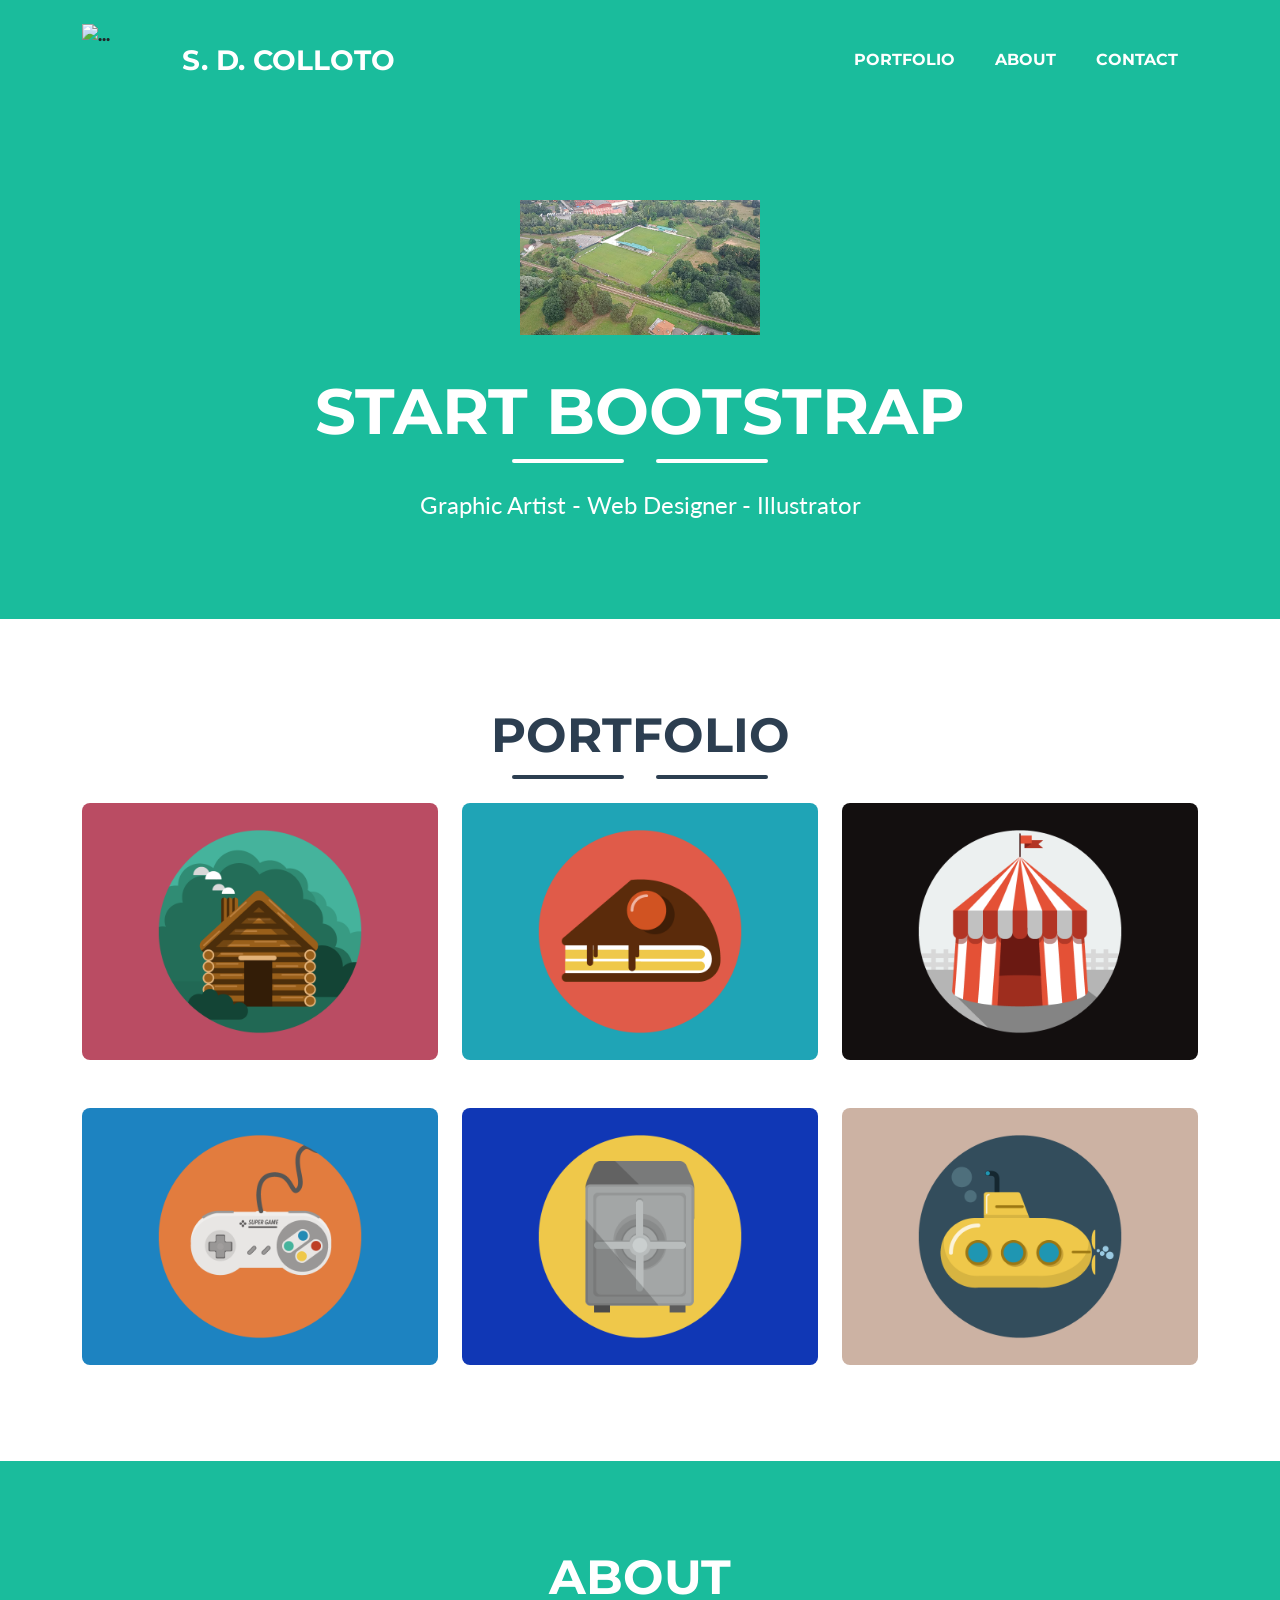
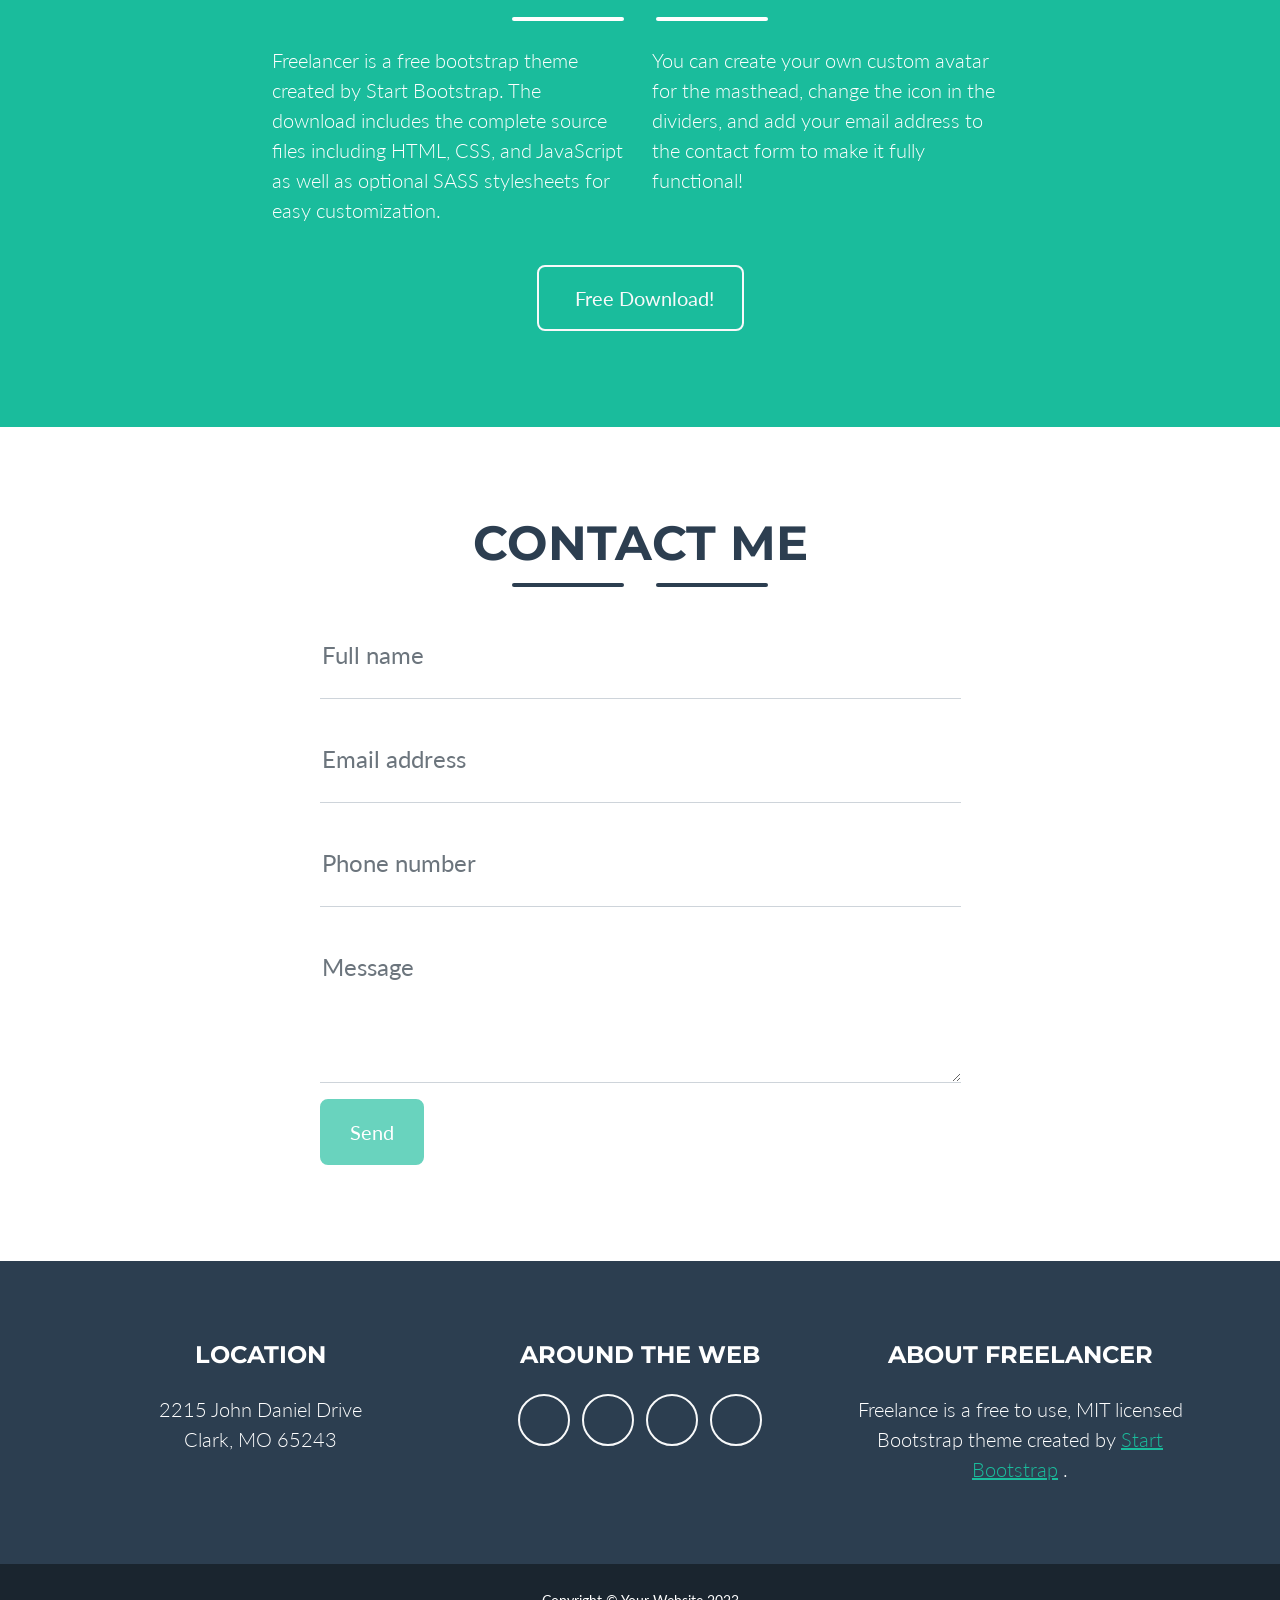
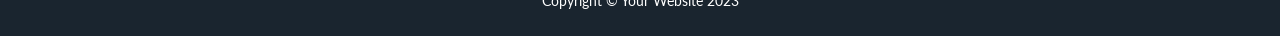
==== index.html @ 9fd17359 "Update index.html" ====
<!DOCTYPE html>
<html lang="en">
    <head>
        <meta charset="utf-8" />
        <meta name="viewport" content="width=device-width, initial-scale=1, shrink-to-fit=no" />
        <meta name="description" content="" />
        <meta name="author" content="" />
        <title>S. D. Colloto</title>
        <!-- Favicon-->
        <link rel="icon" type="image/x-icon" href="assets/favicon.ico" />
        <!-- Font Awesome icons (free version)-->
        <script src="https://use.fontawesome.com/releases/v6.3.0/js/all.js" crossorigin="anonymous"></script>
        <!-- Google fonts-->
        <link href="https://fonts.googleapis.com/css?family=Montserrat:400,700" rel="stylesheet" type="text/css" />
        <link href="https://fonts.googleapis.com/css?family=Lato:400,700,400italic,700italic" rel="stylesheet" type="text/css" />
        <!-- Core theme CSS (includes Bootstrap)-->
        <link href="css/styles.css" rel="stylesheet" />
    </head>
    <body id="page-top">
        <!-- Navigation-->
        <nav class="navbar navbar-expand-lg bg-green text-uppercase fixed-top" id="mainNav">
            <div class="container">        
                <img class="masthead-avatar mb-5" src="assets/img/Logo.jpg" alt="..." style="width:100px" />
                <a class="navbar-brand" href="#page-top">S. D. Colloto</a>
                <button class="navbar-toggler text-uppercase font-weight-bold bg-primary text-white rounded" type="button" data-bs-toggle="collapse" data-bs-target="#navbarResponsive" aria-controls="navbarResponsive" aria-expanded="false" aria-label="Toggle navigation">
                    Menu
                    <i class="fas fa-bars"></i>
                </button>
                <div class="collapse navbar-collapse" id="navbarResponsive">
                    <ul class="navbar-nav ms-auto">
                        <li class="nav-item mx-0 mx-lg-1"><a class="nav-link py-3 px-0 px-lg-3 rounded" href="#portfolio">Portfolio</a></li>
                        <li class="nav-item mx-0 mx-lg-1"><a class="nav-link py-3 px-0 px-lg-3 rounded" href="#about">About</a></li>
                        <li class="nav-item mx-0 mx-lg-1"><a class="nav-link py-3 px-0 px-lg-3 rounded" href="#contact">Contact</a></li>
                    </ul>
                </div>
            </div>
        </nav>
        <!-- Masthead-->
        <header class="masthead bg-primary text-white text-center">
            <div class="container d-flex align-items-center flex-column">
                <!-- Masthead Avatar Image-->
                <!--<img class="masthead-avatar mb-5" src="assets/img/avataaars.svg" alt="..." />-->
                 <img class="masthead-avatar mb-5" src="assets/img/InstalacionesAerea.jpg" alt="..." />
                <!-- Masthead Heading-->
                <h1 class="masthead-heading text-uppercase mb-0">Start Bootstrap</h1>
                <!-- Icon Divider-->
                <div class="divider-custom divider-light">
                    <div class="divider-custom-line"></div>
                    <div class="divider-custom-icon"><i class="fas fa-star"></i></div>
                    <div class="divider-custom-line"></div>
                </div>
                <!-- Masthead Subheading-->
                <p class="masthead-subheading font-weight-light mb-0">Graphic Artist - Web Designer - Illustrator</p>
            </div>
        </header>
        <!-- Portfolio Section-->
        <section class="page-section portfolio" id="portfolio">
            <div class="container">
                <!-- Portfolio Section Heading-->
                <h2 class="page-section-heading text-center text-uppercase text-secondary mb-0">Portfolio</h2>
                <!-- Icon Divider-->
                <div class="divider-custom">
                    <div class="divider-custom-line"></div>
                    <div class="divider-custom-icon"><i class="fas fa-star"></i></div>
                    <div class="divider-custom-line"></div>
                </div>
                <!-- Portfolio Grid Items-->
                <div class="row justify-content-center">
                    <!-- Portfolio Item 1-->
                    <div class="col-md-6 col-lg-4 mb-5">
                        <div class="portfolio-item mx-auto" data-bs-toggle="modal" data-bs-target="#portfolioModal1">
                            <div class="portfolio-item-caption d-flex align-items-center justify-content-center h-100 w-100">
                                <div class="portfolio-item-caption-content text-center text-white"><i class="fas fa-plus fa-3x"></i></div>
                            </div>
                            <img class="img-fluid" src="assets/img/portfolio/cabin.png" alt="..." />
                        </div>
                    </div>
                    <!-- Portfolio Item 2-->
                    <div class="col-md-6 col-lg-4 mb-5">
                        <div class="portfolio-item mx-auto" data-bs-toggle="modal" data-bs-target="#portfolioModal2">
                            <div class="portfolio-item-caption d-flex align-items-center justify-content-center h-100 w-100">
                                <div class="portfolio-item-caption-content text-center text-white"><i class="fas fa-plus fa-3x"></i></div>
                            </div>
                            <img class="img-fluid" src="assets/img/portfolio/cake.png" alt="..." />
                        </div>
                    </div>
                    <!-- Portfolio Item 3-->
                    <div class="col-md-6 col-lg-4 mb-5">
                        <div class="portfolio-item mx-auto" data-bs-toggle="modal" data-bs-target="#portfolioModal3">
                            <div class="portfolio-item-caption d-flex align-items-center justify-content-center h-100 w-100">
                                <div class="portfolio-item-caption-content text-center text-white"><i class="fas fa-plus fa-3x"></i></div>
                            </div>
                            <img class="img-fluid" src="assets/img/portfolio/circus.png" alt="..." />
                        </div>
                    </div>
                    <!-- Portfolio Item 4-->
                    <div class="col-md-6 col-lg-4 mb-5 mb-lg-0">
                        <div class="portfolio-item mx-auto" data-bs-toggle="modal" data-bs-target="#portfolioModal4">
                            <div class="portfolio-item-caption d-flex align-items-center justify-content-center h-100 w-100">
                                <div class="portfolio-item-caption-content text-center text-white"><i class="fas fa-plus fa-3x"></i></div>
                            </div>
                            <img class="img-fluid" src="assets/img/portfolio/game.png" alt="..." />
                        </div>
                    </div>
                    <!-- Portfolio Item 5-->
                    <div class="col-md-6 col-lg-4 mb-5 mb-md-0">
                        <div class="portfolio-item mx-auto" data-bs-toggle="modal" data-bs-target="#portfolioModal5">
                            <div class="portfolio-item-caption d-flex align-items-center justify-content-center h-100 w-100">
                                <div class="portfolio-item-caption-content text-center text-white"><i class="fas fa-plus fa-3x"></i></div>
                            </div>
                            <img class="img-fluid" src="assets/img/portfolio/safe.png" alt="..." />
                        </div>
                    </div>
                    <!-- Portfolio Item 6-->
                    <div class="col-md-6 col-lg-4">
                        <div class="portfolio-item mx-auto" data-bs-toggle="modal" data-bs-target="#portfolioModal6">
                            <div class="portfolio-item-caption d-flex align-items-center justify-content-center h-100 w-100">
                                <div class="portfolio-item-caption-content text-center text-white"><i class="fas fa-plus fa-3x"></i></div>
                            </div>
                            <img class="img-fluid" src="assets/img/portfolio/submarine.png" alt="..." />
                        </div>
                    </div>
                </div>
            </div>
        </section>
        <!-- About Section-->
        <section class="page-section bg-primary text-white mb-0" id="about">
            <div class="container">
                <!-- About Section Heading-->
                <h2 class="page-section-heading text-center text-uppercase text-white">About</h2>
                <!-- Icon Divider-->
                <div class="divider-custom divider-light">
                    <div class="divider-custom-line"></div>
                    <div class="divider-custom-icon"><i class="fas fa-star"></i></div>
                    <div class="divider-custom-line"></div>
                </div>
                <!-- About Section Content-->
                <div class="row">
                    <div class="col-lg-4 ms-auto"><p class="lead">Freelancer is a free bootstrap theme created by Start Bootstrap. The download includes the complete source files including HTML, CSS, and JavaScript as well as optional SASS stylesheets for easy customization.</p></div>
                    <div class="col-lg-4 me-auto"><p class="lead">You can create your own custom avatar for the masthead, change the icon in the dividers, and add your email address to the contact form to make it fully functional!</p></div>
                </div>
                <!-- About Section Button-->
                <div class="text-center mt-4">
                    <a class="btn btn-xl btn-outline-light" href="https://startbootstrap.com/theme/freelancer/">
                        <i class="fas fa-download me-2"></i>
                        Free Download!
                    </a>
                </div>
            </div>
        </section>
        <!-- Contact Section-->
        <section class="page-section" id="contact">
            <div class="container">
                <!-- Contact Section Heading-->
                <h2 class="page-section-heading text-center text-uppercase text-secondary mb-0">Contact Me</h2>
                <!-- Icon Divider-->
                <div class="divider-custom">
                    <div class="divider-custom-line"></div>
                    <div class="divider-custom-icon"><i class="fas fa-star"></i></div>
                    <div class="divider-custom-line"></div>
                </div>
                <!-- Contact Section Form-->
                <div class="row justify-content-center">
                    <div class="col-lg-8 col-xl-7">
                        <!-- * * * * * * * * * * * * * * *-->
                        <!-- * * SB Forms Contact Form * *-->
                        <!-- * * * * * * * * * * * * * * *-->
                        <!-- This form is pre-integrated with SB Forms.-->
                        <!-- To make this form functional, sign up at-->
                        <!-- https://startbootstrap.com/solution/contact-forms-->
                        <!-- to get an API token!-->
                        <form id="contactForm" data-sb-form-api-token="API_TOKEN">
                            <!-- Name input-->
                            <div class="form-floating mb-3">
                                <input class="form-control" id="name" type="text" placeholder="Enter your name..." data-sb-validations="required" />
                                <label for="name">Full name</label>
                                <div class="invalid-feedback" data-sb-feedback="name:required">A name is required.</div>
                            </div>
                            <!-- Email address input-->
                            <div class="form-floating mb-3">
                                <input class="form-control" id="email" type="email" placeholder="name@example.com" data-sb-validations="required,email" />
                                <label for="email">Email address</label>
                                <div class="invalid-feedback" data-sb-feedback="email:required">An email is required.</div>
                                <div class="invalid-feedback" data-sb-feedback="email:email">Email is not valid.</div>
                            </div>
                            <!-- Phone number input-->
                            <div class="form-floating mb-3">
                                <input class="form-control" id="phone" type="tel" placeholder="(123) 456-7890" data-sb-validations="required" />
                                <label for="phone">Phone number</label>
                                <div class="invalid-feedback" data-sb-feedback="phone:required">A phone number is required.</div>
                            </div>
                            <!-- Message input-->
                            <div class="form-floating mb-3">
                                <textarea class="form-control" id="message" type="text" placeholder="Enter your message here..." style="height: 10rem" data-sb-validations="required"></textarea>
                                <label for="message">Message</label>
                                <div class="invalid-feedback" data-sb-feedback="message:required">A message is required.</div>
                            </div>
                            <!-- Submit success message-->
                            <!---->
                            <!-- This is what your users will see when the form-->
                            <!-- has successfully submitted-->
                            <div class="d-none" id="submitSuccessMessage">
                                <div class="text-center mb-3">
                                    <div class="fw-bolder">Form submission successful!</div>
                                    To activate this form, sign up at
                                    <br />
                                    <a href="https://startbootstrap.com/solution/contact-forms">https://startbootstrap.com/solution/contact-forms</a>
                                </div>
                            </div>
                            <!-- Submit error message-->
                            <!---->
                            <!-- This is what your users will see when there is-->
                            <!-- an error submitting the form-->
                            <div class="d-none" id="submitErrorMessage"><div class="text-center text-danger mb-3">Error sending message!</div></div>
                            <!-- Submit Button-->
                            <button class="btn btn-primary btn-xl disabled" id="submitButton" type="submit">Send</button>
                        </form>
                    </div>
                </div>
            </div>
        </section>
        <!-- Footer-->
        <footer class="footer text-center">
            <div class="container">
                <div class="row">
                    <!-- Footer Location-->
                    <div class="col-lg-4 mb-5 mb-lg-0">
                        <h4 class="text-uppercase mb-4">Location</h4>
                        <p class="lead mb-0">
                            2215 John Daniel Drive
                            <br />
                            Clark, MO 65243
                        </p>
                    </div>
                    <!-- Footer Social Icons-->
                    <div class="col-lg-4 mb-5 mb-lg-0">
                        <h4 class="text-uppercase mb-4">Around the Web</h4>
                        <a class="btn btn-outline-light btn-social mx-1" href="#!"><i class="fab fa-fw fa-facebook-f"></i></a>
                        <a class="btn btn-outline-light btn-social mx-1" href="#!"><i class="fab fa-fw fa-twitter"></i></a>
                        <a class="btn btn-outline-light btn-social mx-1" href="#!"><i class="fab fa-fw fa-linkedin-in"></i></a>
                        <a class="btn btn-outline-light btn-social mx-1" href="#!"><i class="fab fa-fw fa-dribbble"></i></a>
                    </div>
                    <!-- Footer About Text-->
                    <div class="col-lg-4">
                        <h4 class="text-uppercase mb-4">About Freelancer</h4>
                        <p class="lead mb-0">
                            Freelance is a free to use, MIT licensed Bootstrap theme created by
                            <a href="http://startbootstrap.com">Start Bootstrap</a>
                            .
                        </p>
                    </div>
                </div>
            </div>
        </footer>
        <!-- Copyright Section-->
        <div class="copyright py-4 text-center text-white">
            <div class="container"><small>Copyright &copy; Your Website 2023</small></div>
        </div>
        <!-- Portfolio Modals-->
        <!-- Portfolio Modal 1-->
        <div class="portfolio-modal modal fade" id="portfolioModal1" tabindex="-1" aria-labelledby="portfolioModal1" aria-hidden="true">
            <div class="modal-dialog modal-xl">
                <div class="modal-content">
                    <div class="modal-header border-0"><button class="btn-close" type="button" data-bs-dismiss="modal" aria-label="Close"></button></div>
                    <div class="modal-body text-center pb-5">
                        <div class="container">
                            <div class="row justify-content-center">
                                <div class="col-lg-8">
                                    <!-- Portfolio Modal - Title-->
                                    <h2 class="portfolio-modal-title text-secondary text-uppercase mb-0">Log Cabin</h2>
                                    <!-- Icon Divider-->
                                    <div class="divider-custom">
                                        <div class="divider-custom-line"></div>
                                        <div class="divider-custom-icon"><i class="fas fa-star"></i></div>
                                        <div class="divider-custom-line"></div>
                                    </div>
                                    <!-- Portfolio Modal - Image-->
                                    <img class="img-fluid rounded mb-5" src="assets/img/portfolio/cabin.png" alt="..." />
                                    <!-- Portfolio Modal - Text-->
                                    <p class="mb-4">Lorem ipsum dolor sit amet, consectetur adipisicing elit. Mollitia neque assumenda ipsam nihil, molestias magnam, recusandae quos quis inventore quisquam velit asperiores, vitae? Reprehenderit soluta, eos quod consequuntur itaque. Nam.</p>
                                    <button class="btn btn-primary" data-bs-dismiss="modal">
                                        <i class="fas fa-xmark fa-fw"></i>
                                        Close Window
                                    </button>
                                </div>
                            </div>
                        </div>
                    </div>
                </div>
            </div>
        </div>
        <!-- Portfolio Modal 2-->
        <div class="portfolio-modal modal fade" id="portfolioModal2" tabindex="-1" aria-labelledby="portfolioModal2" aria-hidden="true">
            <div class="modal-dialog modal-xl">
                <div class="modal-content">
                    <div class="modal-header border-0"><button class="btn-close" type="button" data-bs-dismiss="modal" aria-label="Close"></button></div>
                    <div class="modal-body text-center pb-5">
                        <div class="container">
                            <div class="row justify-content-center">
                                <div class="col-lg-8">
                                    <!-- Portfolio Modal - Title-->
                                    <h2 class="portfolio-modal-title text-secondary text-uppercase mb-0">Tasty Cake</h2>
                                    <!-- Icon Divider-->
                                    <div class="divider-custom">
                                        <div class="divider-custom-line"></div>
                                        <div class="divider-custom-icon"><i class="fas fa-star"></i></div>
                                        <div class="divider-custom-line"></div>
                                    </div>
                                    <!-- Portfolio Modal - Image-->
                                    <img class="img-fluid rounded mb-5" src="assets/img/portfolio/cake.png" alt="..." />
                                    <!-- Portfolio Modal - Text-->
                                    <p class="mb-4">Lorem ipsum dolor sit amet, consectetur adipisicing elit. Mollitia neque assumenda ipsam nihil, molestias magnam, recusandae quos quis inventore quisquam velit asperiores, vitae? Reprehenderit soluta, eos quod consequuntur itaque. Nam.</p>
                                    <button class="btn btn-primary" data-bs-dismiss="modal">
                                        <i class="fas fa-xmark fa-fw"></i>
                                        Close Window
                                    </button>
                                </div>
                            </div>
                        </div>
                    </div>
                </div>
            </div>
        </div>
        <!-- Portfolio Modal 3-->
        <div class="portfolio-modal modal fade" id="portfolioModal3" tabindex="-1" aria-labelledby="portfolioModal3" aria-hidden="true">
            <div class="modal-dialog modal-xl">
                <div class="modal-content">
                    <div class="modal-header border-0"><button class="btn-close" type="button" data-bs-dismiss="modal" aria-label="Close"></button></div>
                    <div class="modal-body text-center pb-5">
                        <div class="container">
                            <div class="row justify-content-center">
                                <div class="col-lg-8">
                                    <!-- Portfolio Modal - Title-->
                                    <h2 class="portfolio-modal-title text-secondary text-uppercase mb-0">Circus Tent</h2>
                                    <!-- Icon Divider-->
                                    <div class="divider-custom">
                                        <div class="divider-custom-line"></div>
                                        <div class="divider-custom-icon"><i class="fas fa-star"></i></div>
                                        <div class="divider-custom-line"></div>
                                    </div>
                                    <!-- Portfolio Modal - Image-->
                                    <img class="img-fluid rounded mb-5" src="assets/img/portfolio/circus.png" alt="..." />
                                    <!-- Portfolio Modal - Text-->
                                    <p class="mb-4">Lorem ipsum dolor sit amet, consectetur adipisicing elit. Mollitia neque assumenda ipsam nihil, molestias magnam, recusandae quos quis inventore quisquam velit asperiores, vitae? Reprehenderit soluta, eos quod consequuntur itaque. Nam.</p>
                                    <button class="btn btn-primary" data-bs-dismiss="modal">
                                        <i class="fas fa-xmark fa-fw"></i>
                                        Close Window
                                    </button>
                                </div>
                            </div>
                        </div>
                    </div>
                </div>
            </div>
        </div>
        <!-- Portfolio Modal 4-->
        <div class="portfolio-modal modal fade" id="portfolioModal4" tabindex="-1" aria-labelledby="portfolioModal4" aria-hidden="true">
            <div class="modal-dialog modal-xl">
                <div class="modal-content">
                    <div class="modal-header border-0"><button class="btn-close" type="button" data-bs-dismiss="modal" aria-label="Close"></button></div>
                    <div class="modal-body text-center pb-5">
                        <div class="container">
                            <div class="row justify-content-center">
                                <div class="col-lg-8">
                                    <!-- Portfolio Modal - Title-->
                                    <h2 class="portfolio-modal-title text-secondary text-uppercase mb-0">Controller</h2>
                                    <!-- Icon Divider-->
                                    <div class="divider-custom">
                                        <div class="divider-custom-line"></div>
                                        <div class="divider-custom-icon"><i class="fas fa-star"></i></div>
                                        <div class="divider-custom-line"></div>
                                    </div>
                                    <!-- Portfolio Modal - Image-->
                                    <img class="img-fluid rounded mb-5" src="assets/img/portfolio/game.png" alt="..." />
                                    <!-- Portfolio Modal - Text-->
                                    <p class="mb-4">Lorem ipsum dolor sit amet, consectetur adipisicing elit. Mollitia neque assumenda ipsam nihil, molestias magnam, recusandae quos quis inventore quisquam velit asperiores, vitae? Reprehenderit soluta, eos quod consequuntur itaque. Nam.</p>
                                    <button class="btn btn-primary" data-bs-dismiss="modal">
                                        <i class="fas fa-xmark fa-fw"></i>
                                        Close Window
                                    </button>
                                </div>
                            </div>
                        </div>
                    </div>
                </div>
            </div>
        </div>
        <!-- Portfolio Modal 5-->
        <div class="portfolio-modal modal fade" id="portfolioModal5" tabindex="-1" aria-labelledby="portfolioModal5" aria-hidden="true">
            <div class="modal-dialog modal-xl">
                <div class="modal-content">
                    <div class="modal-header border-0"><button class="btn-close" type="button" data-bs-dismiss="modal" aria-label="Close"></button></div>
                    <div class="modal-body text-center pb-5">
                        <div class="container">
                            <div class="row justify-content-center">
                                <div class="col-lg-8">
                                    <!-- Portfolio Modal - Title-->
                                    <h2 class="portfolio-modal-title text-secondary text-uppercase mb-0">Locked Safe</h2>
                                    <!-- Icon Divider-->
                                    <div class="divider-custom">
                                        <div class="divider-custom-line"></div>
                                        <div class="divider-custom-icon"><i class="fas fa-star"></i></div>
                                        <div class="divider-custom-line"></div>
                                    </div>
                                    <!-- Portfolio Modal - Image-->
                                    <img class="img-fluid rounded mb-5" src="assets/img/portfolio/safe.png" alt="..." />
                                    <!-- Portfolio Modal - Text-->
                                    <p class="mb-4">Lorem ipsum dolor sit amet, consectetur adipisicing elit. Mollitia neque assumenda ipsam nihil, molestias magnam, recusandae quos quis inventore quisquam velit asperiores, vitae? Reprehenderit soluta, eos quod consequuntur itaque. Nam.</p>
                                    <button class="btn btn-primary" data-bs-dismiss="modal">
                                        <i class="fas fa-xmark fa-fw"></i>
                                        Close Window
                                    </button>
                                </div>
                            </div>
                        </div>
                    </div>
                </div>
            </div>
        </div>
        <!-- Portfolio Modal 6-->
        <div class="portfolio-modal modal fade" id="portfolioModal6" tabindex="-1" aria-labelledby="portfolioModal6" aria-hidden="true">
            <div class="modal-dialog modal-xl">
                <div class="modal-content">
                    <div class="modal-header border-0"><button class="btn-close" type="button" data-bs-dismiss="modal" aria-label="Close"></button></div>
                    <div class="modal-body text-center pb-5">
                        <div class="container">
                            <div class="row justify-content-center">
                                <div class="col-lg-8">
                                    <!-- Portfolio Modal - Title-->
                                    <h2 class="portfolio-modal-title text-secondary text-uppercase mb-0">Submarine</h2>
                                    <!-- Icon Divider-->
                                    <div class="divider-custom">
                                        <div class="divider-custom-line"></div>
                                        <div class="divider-custom-icon"><i class="fas fa-star"></i></div>
                                        <div class="divider-custom-line"></div>
                                    </div>
                                    <!-- Portfolio Modal - Image-->
                                    <img class="img-fluid rounded mb-5" src="assets/img/portfolio/submarine.png" alt="..." />
                                    <!-- Portfolio Modal - Text-->
                                    <p class="mb-4">Lorem ipsum dolor sit amet, consectetur adipisicing elit. Mollitia neque assumenda ipsam nihil, molestias magnam, recusandae quos quis inventore quisquam velit asperiores, vitae? Reprehenderit soluta, eos quod consequuntur itaque. Nam.</p>
                                    <button class="btn btn-primary" data-bs-dismiss="modal">
                                        <i class="fas fa-xmark fa-fw"></i>
                                        Close Window
                                    </button>
                                </div>
                            </div>
                        </div>
                    </div>
                </div>
            </div>
        </div>
        <!-- Bootstrap core JS-->
        <script src="https://cdn.jsdelivr.net/npm/bootstrap@5.2.3/dist/js/bootstrap.bundle.min.js"></script>
        <!-- Core theme JS-->
        <script src="js/scripts.js"></script>
        <!-- * * * * * * * * * * * * * * * * * * * * * * * * * * * * * * * * * * * * * * * *-->
        <!-- * *                               SB Forms JS                               * *-->
        <!-- * * Activate your form at https://startbootstrap.com/solution/contact-forms * *-->
        <!-- * * * * * * * * * * * * * * * * * * * * * * * * * * * * * * * * * * * * * * * *-->
        <script src="https://cdn.startbootstrap.com/sb-forms-latest.js"></script>
    </body>
</html>
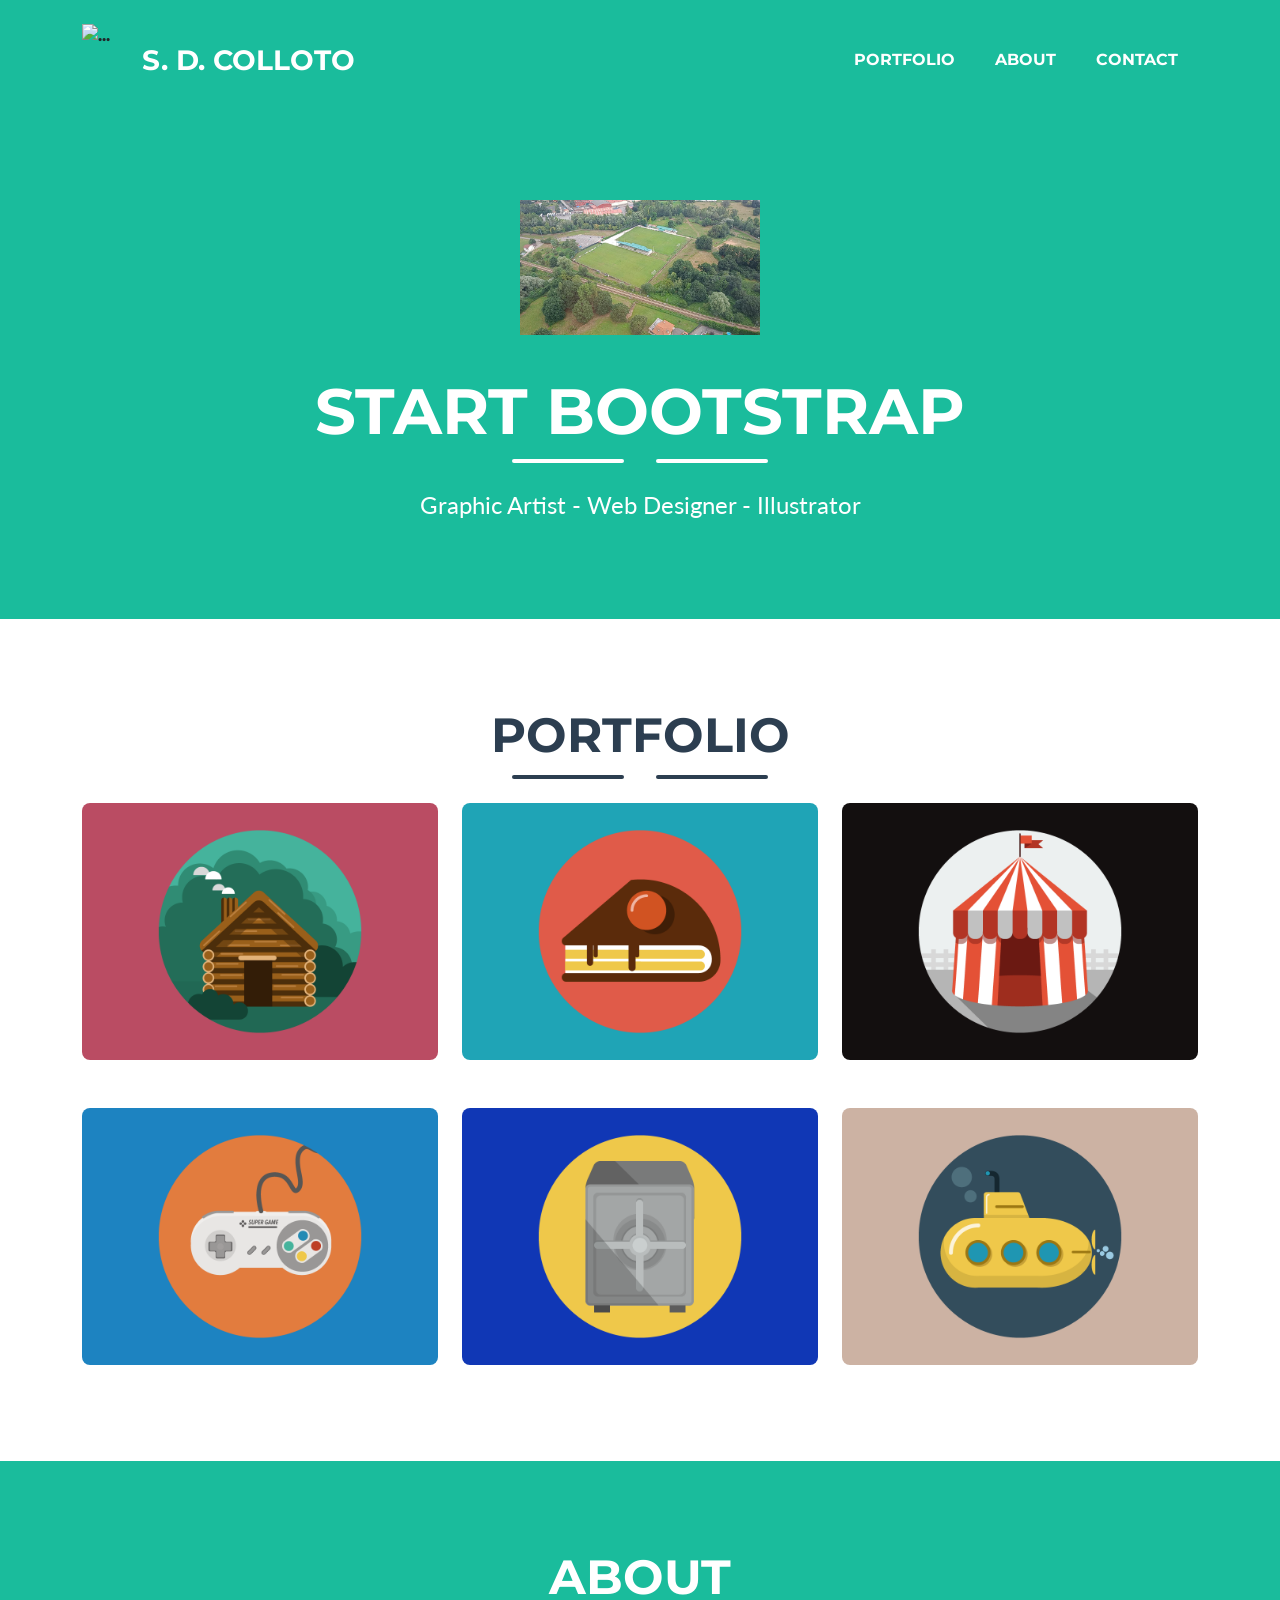
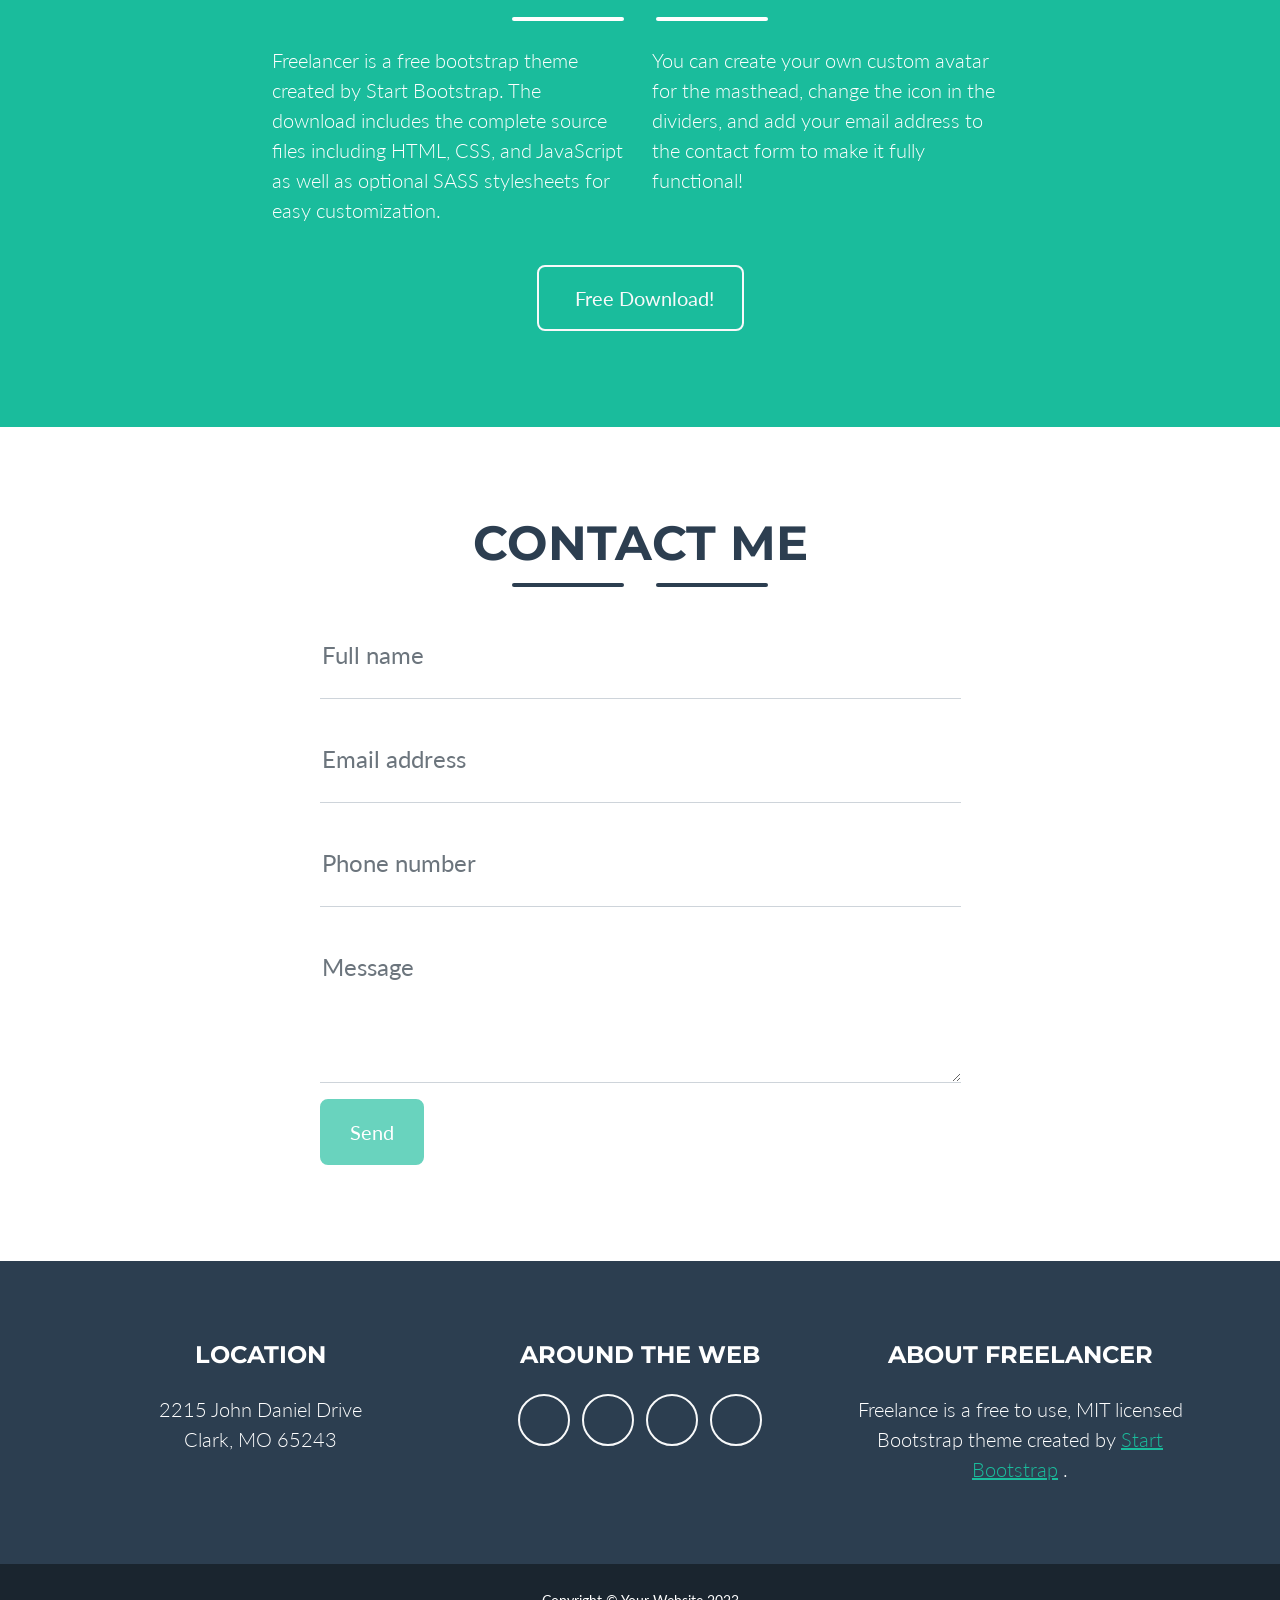
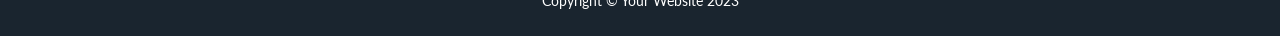
==== commit 42c3f374: "Update index.html" ====
--- a/index.html
+++ b/index.html
@@ -20,7 +20,7 @@
         <!-- Navigation-->
         <nav class="navbar navbar-expand-lg bg-green text-uppercase fixed-top" id="mainNav">
             <div class="container">        
-                <img class="masthead-avatar mb-5" src="assets/img/Logo.jpg" alt="..." style="width:100px" />
+                <img class="masthead-avatar mb-5" src="assets/img/Logo.jpg" alt="..." style="width:60px" />
                 <a class="navbar-brand" href="#page-top">S. D. Colloto</a>
                 <button class="navbar-toggler text-uppercase font-weight-bold bg-primary text-white rounded" type="button" data-bs-toggle="collapse" data-bs-target="#navbarResponsive" aria-controls="navbarResponsive" aria-expanded="false" aria-label="Toggle navigation">
                     Menu
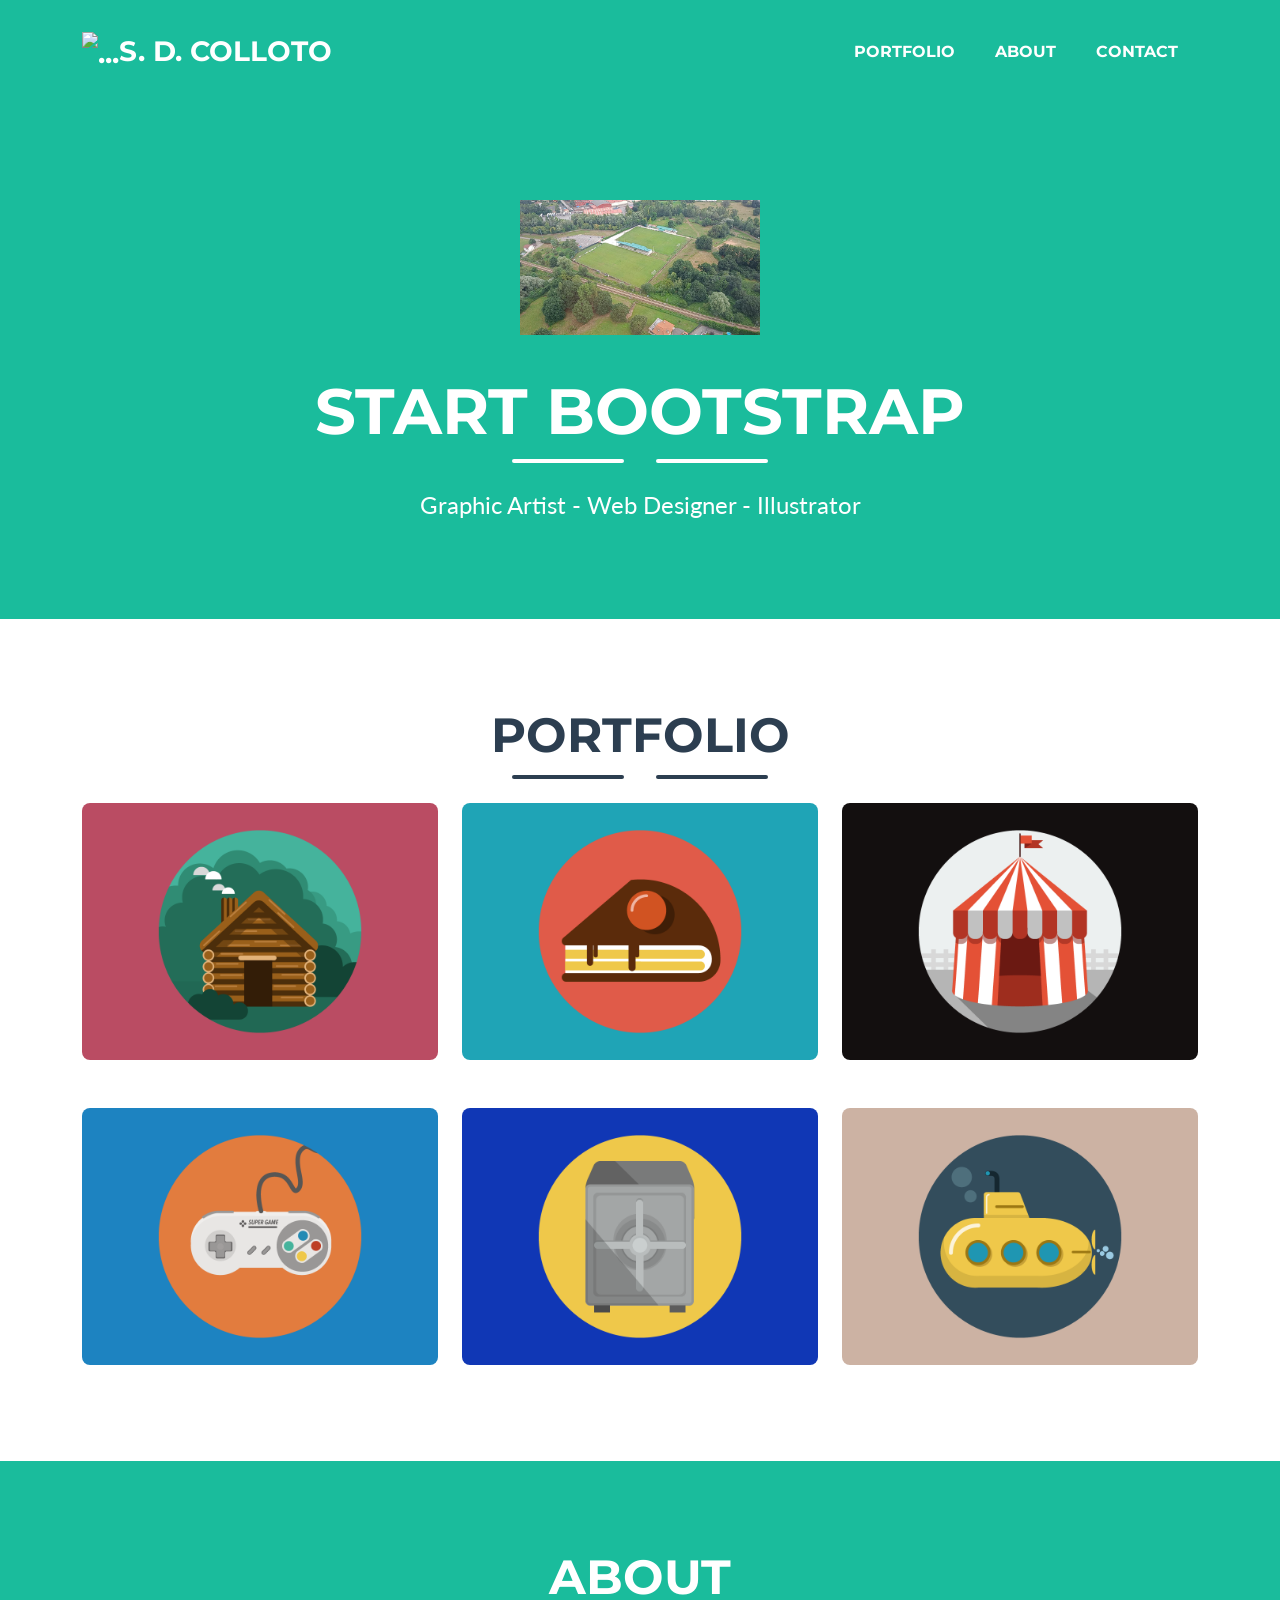
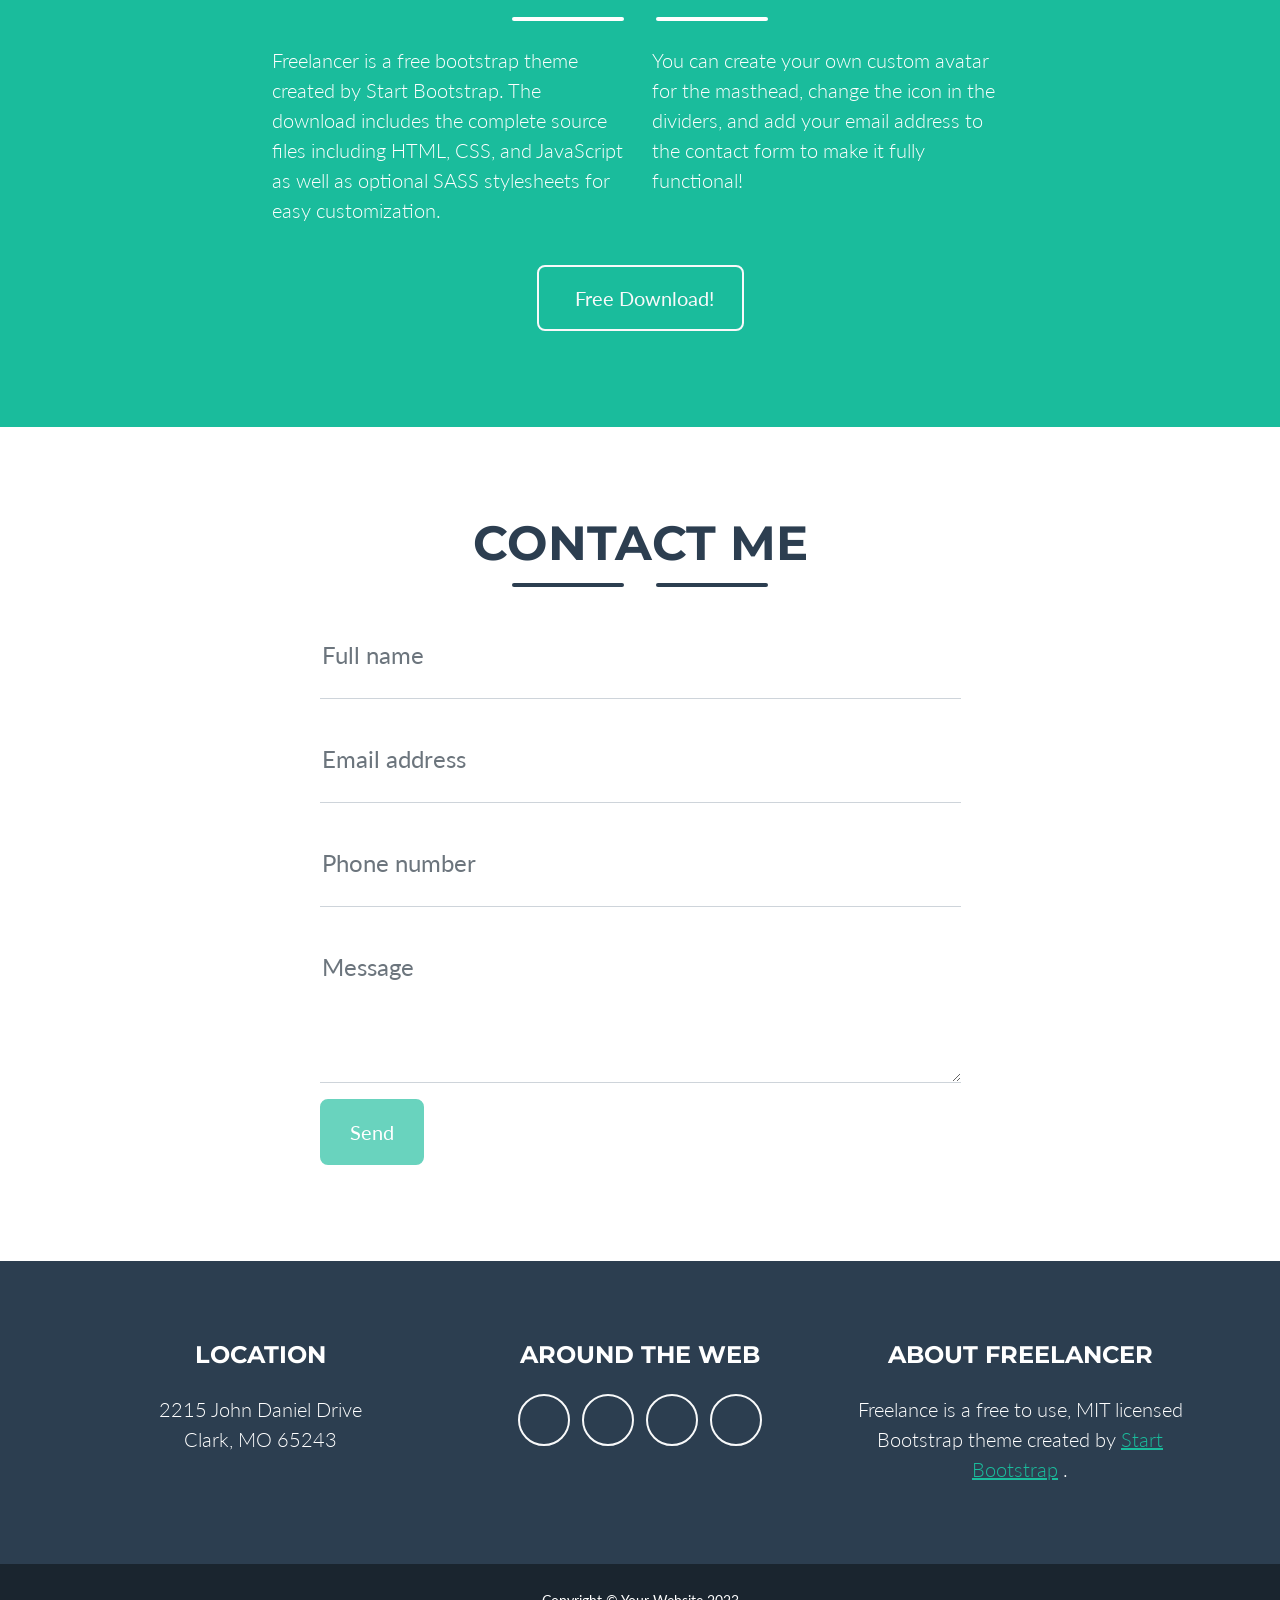
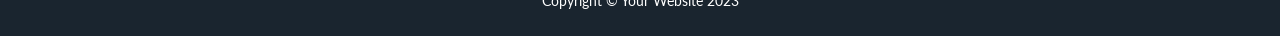
==== commit 6ea6c7f6: "Update index.html" ====
--- a/index.html
+++ b/index.html
@@ -20,8 +20,8 @@
         <!-- Navigation-->
         <nav class="navbar navbar-expand-lg bg-green text-uppercase fixed-top" id="mainNav">
             <div class="container">        
-                <img class="masthead-avatar mb-5" src="assets/img/Logo.jpg" alt="..." style="width:60px" />
-                <a class="navbar-brand" href="#page-top">S. D. Colloto</a>
+                
+                <a class="navbar-brand" href="#page-top"><img class="img-fluid" src="assets/img/Logo.jpg" alt="..." />S. D. Colloto</a>
                 <button class="navbar-toggler text-uppercase font-weight-bold bg-primary text-white rounded" type="button" data-bs-toggle="collapse" data-bs-target="#navbarResponsive" aria-controls="navbarResponsive" aria-expanded="false" aria-label="Toggle navigation">
                     Menu
                     <i class="fas fa-bars"></i>
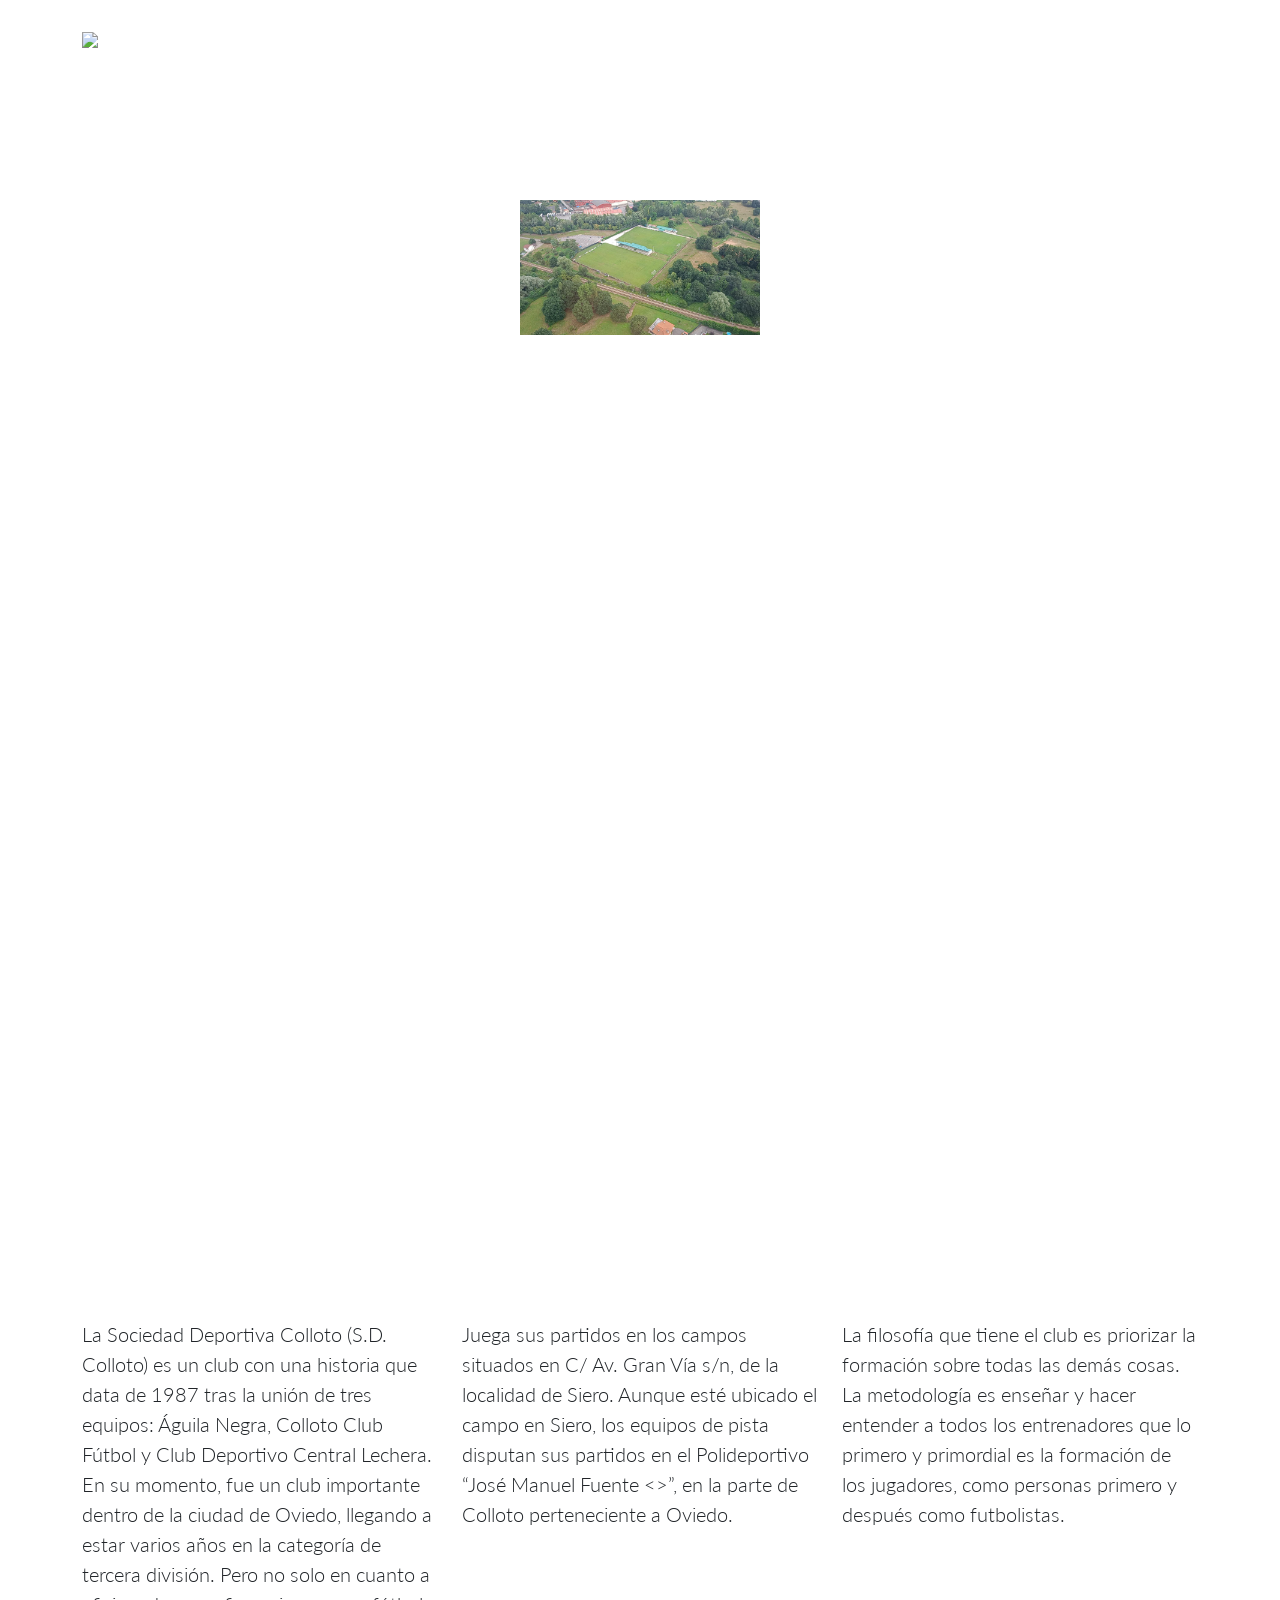
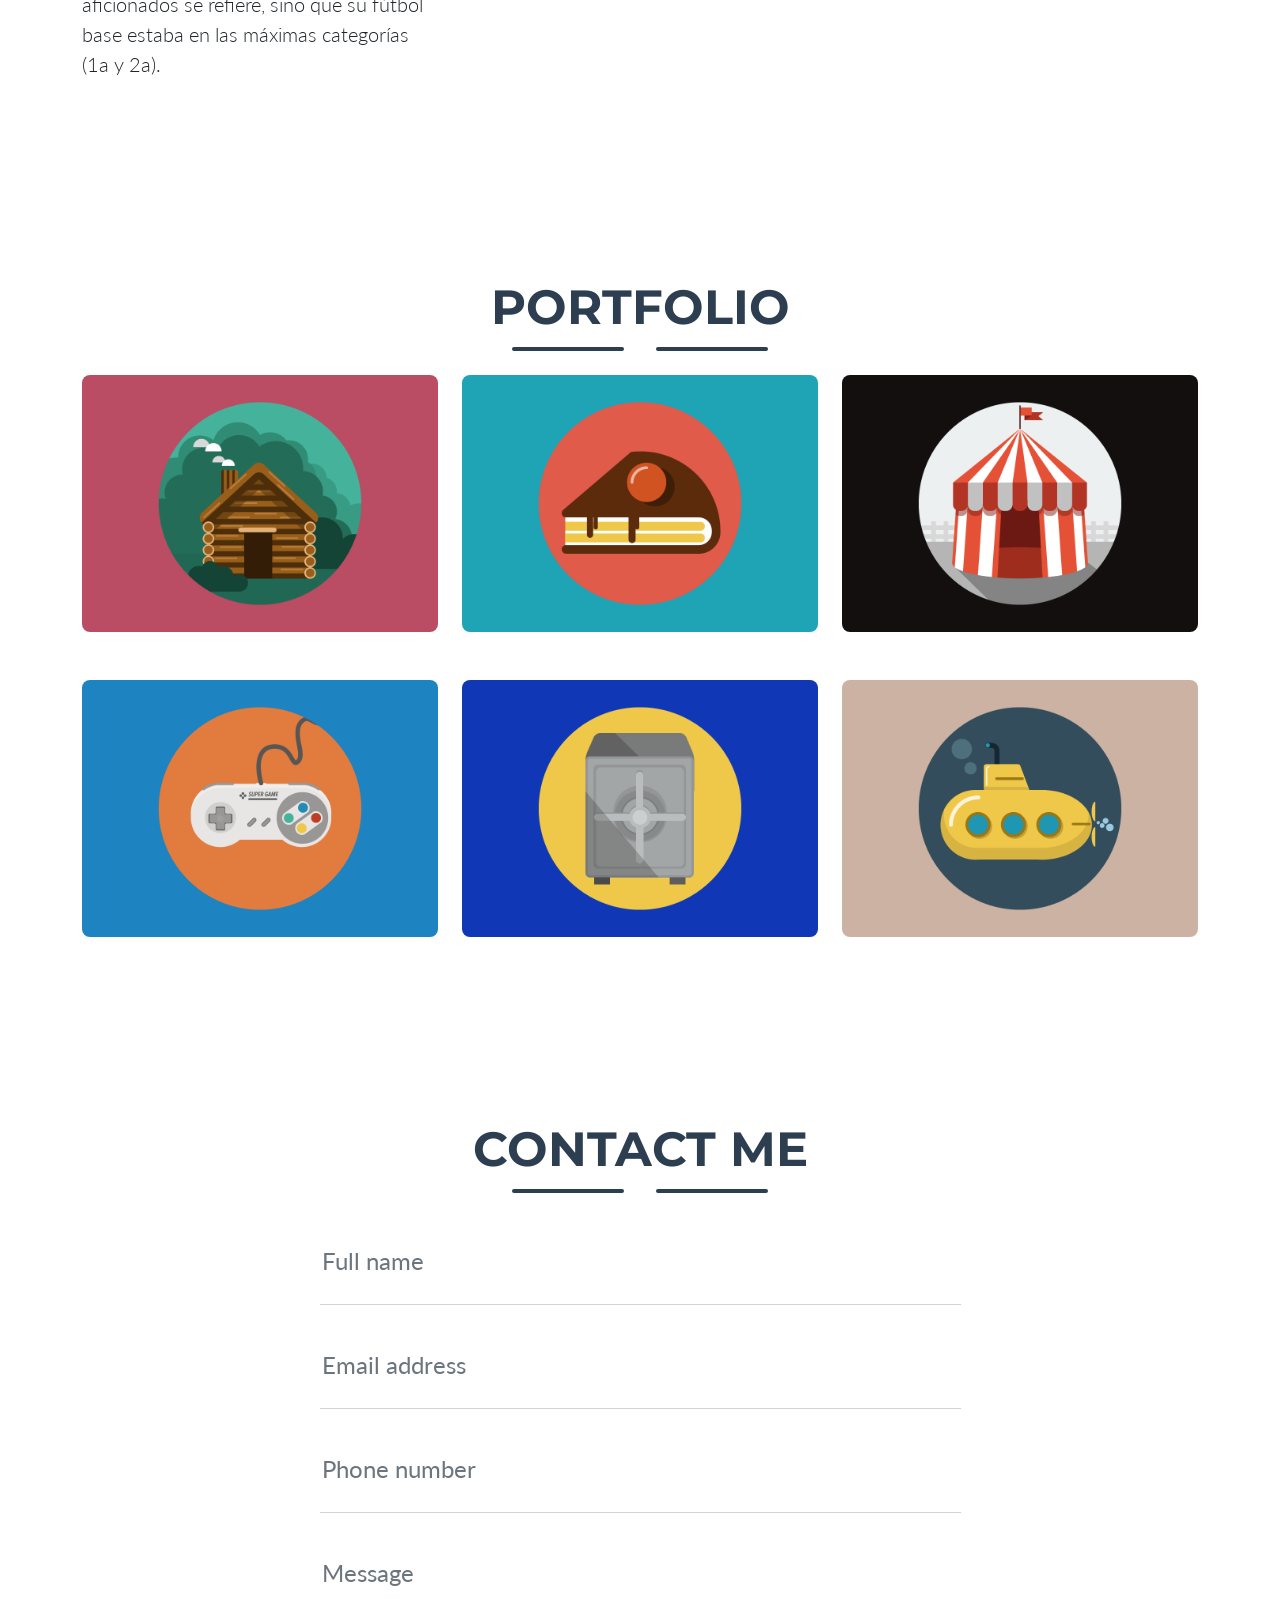
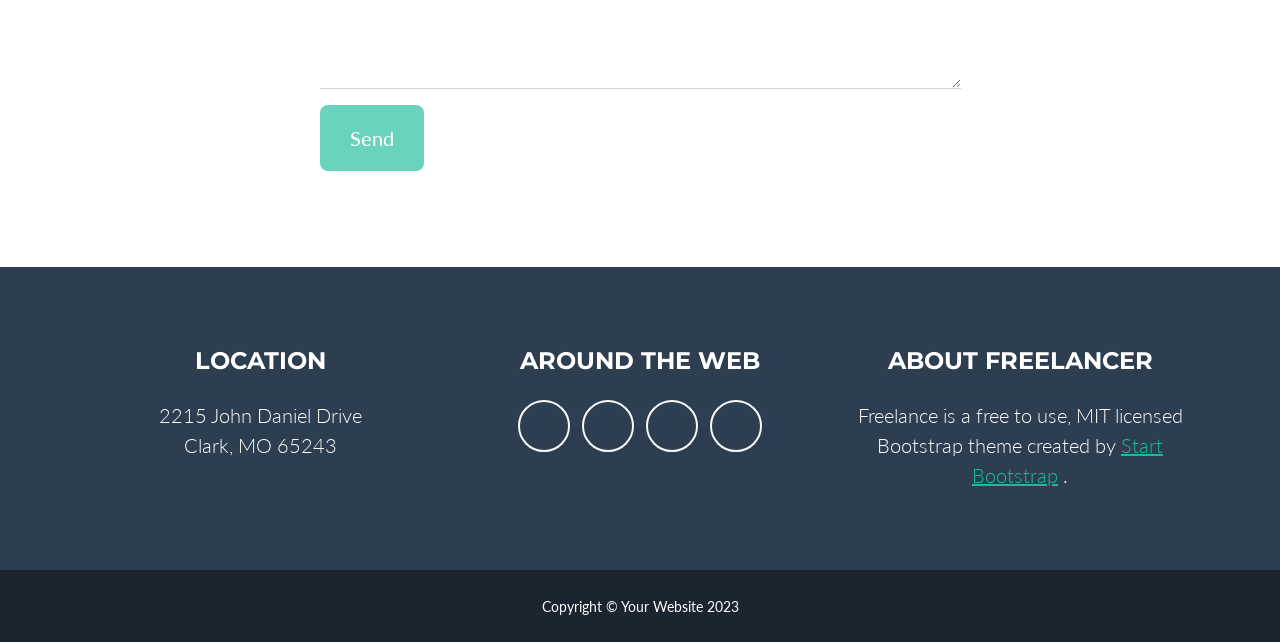
==== commit 396f05fc: "Update index.html" ====
--- a/index.html
+++ b/index.html
@@ -21,38 +21,81 @@
         <nav class="navbar navbar-expand-lg bg-green text-uppercase fixed-top" id="mainNav">
             <div class="container">        
                 
-                <a class="navbar-brand" href="#page-top"><img class="img-fluid" src="assets/img/Logo.jpg" alt="..." />S. D. Colloto</a>
+                <a class="navbar-brand" href="#page-top"><img class="img-fluid" src="assets/img/Logo.jpg" alt="..." style="max-width:10%; height:auto" />S. D. Colloto</a>
                 <button class="navbar-toggler text-uppercase font-weight-bold bg-primary text-white rounded" type="button" data-bs-toggle="collapse" data-bs-target="#navbarResponsive" aria-controls="navbarResponsive" aria-expanded="false" aria-label="Toggle navigation">
                     Menu
                     <i class="fas fa-bars"></i>
                 </button>
                 <div class="collapse navbar-collapse" id="navbarResponsive">
                     <ul class="navbar-nav ms-auto">
-                        <li class="nav-item mx-0 mx-lg-1"><a class="nav-link py-3 px-0 px-lg-3 rounded" href="#portfolio">Portfolio</a></li>
-                        <li class="nav-item mx-0 mx-lg-1"><a class="nav-link py-3 px-0 px-lg-3 rounded" href="#about">About</a></li>
-                        <li class="nav-item mx-0 mx-lg-1"><a class="nav-link py-3 px-0 px-lg-3 rounded" href="#contact">Contact</a></li>
+                        <li class="nav-item mx-0 mx-lg-1"><a class="nav-link py-3 px-0 px-lg-3 rounded" href="#club">Club</a></li>
+                        <li class="nav-item mx-0 mx-lg-1"><a class="nav-link py-3 px-0 px-lg-3 rounded" href="#noticias">Noticias</a></li>                                             
+                        <li class="nav-item mx-0 mx-lg-1"><a class="nav-link py-3 px-0 px-lg-3 rounded" href="#equipos">Equipos</a></li>
+                        <li class="nav-item mx-0 mx-lg-1"><a class="nav-link py-3 px-0 px-lg-3 rounded" href="#patrocinadores">Patrocinadores</a></li>                        
+                        <li class="nav-item mx-0 mx-lg-1"><a class="nav-link py-3 px-0 px-lg-3 rounded" href="#patrocinadores">Historia</a></li>                        
+                        <li class="nav-item mx-0 mx-lg-1"><a class="nav-link py-3 px-0 px-lg-3 rounded" href="#contact">Contact</a></li>                        
                     </ul>
                 </div>
             </div>
         </nav>
         <!-- Masthead-->
-        <header class="masthead bg-primary text-white text-center">
+        <header class="masthead text-center">
             <div class="container d-flex align-items-center flex-column">
                 <!-- Masthead Avatar Image-->
                 <!--<img class="masthead-avatar mb-5" src="assets/img/avataaars.svg" alt="..." />-->
                  <img class="masthead-avatar mb-5" src="assets/img/InstalacionesAerea.jpg" alt="..." />
                 <!-- Masthead Heading-->
-                <h1 class="masthead-heading text-uppercase mb-0">Start Bootstrap</h1>
+                <!--<h1 class="masthead-heading text-uppercase mb-0"></h1>-->
+                <!-- Icon Divider-->
+                <!--<div class="divider-custom divider-light">
+                    <div class="divider-custom-line"></div>                    
+                </div>-->
+                <!-- Masthead Subheading-->
+                <!--<p class="masthead-subheading font-weight-light mb-0">Graphic Artist - Web Designer - Illustrator</p>-->
+            </div>
+        </header>
+        <!-- Club Section-->
+        <section class="page-section bg-green text-white mb-0" id="club">
+            <div class="container">
+                <!-- About Section Heading-->
+                <h2 class="page-section-heading text-center text-uppercase text-white">Club</h2>
                 <!-- Icon Divider-->
                 <div class="divider-custom divider-light">
-                    <div class="divider-custom-line"></div>
-                    <div class="divider-custom-icon"><i class="fas fa-star"></i></div>
-                    <div class="divider-custom-line"></div>
-                </div>
-                <!-- Masthead Subheading-->
-                <p class="masthead-subheading font-weight-light mb-0">Graphic Artist - Web Designer - Illustrator</p>
-            </div>
-        </header>
+                    <div class="divider-custom-line"></div>                                      
+                </div>
+                <!-- Club Section Content-->
+                <div class="row">
+                    <div class="col-lg-4 ms-auto"><p class="lead">La Sociedad Deportiva Colloto (S.D. Colloto) es un club con una historia que data de 1987 tras la unión de tres equipos: Águila Negra, Colloto
+Club Fútbol y Club Deportivo Central Lechera. En su momento, fue un club importante dentro de la ciudad de Oviedo, llegando a estar varios años en la categoría de tercera división. Pero no solo en
+cuanto a aficionados se refiere, sino que su fútbol base estaba en las máximas categorías (1a y 2a).</p></div>
+                    <div class="col-lg-4 me-auto"><p class="lead">Juega sus partidos en los campos situados en C/ Av. Gran Vía s/n, de la localidad de Siero. Aunque esté ubicado el campo en Siero, los equipos de pista disputan
+sus partidos en el Polideportivo “José Manuel Fuente <<El Tarangu>>”, en la parte de Colloto perteneciente a Oviedo.</p></div>
+                    <div class="col-lg-4 me-auto"><p class="lead">La filosofía que tiene el club es priorizar la formación sobre todas las demás cosas. La metodología es enseñar y hacer entender a todos los entrenadores que lo primero y primordial
+es la formación de los jugadores, como personas primero y después como futbolistas.</p></div>                    
+                </div>              
+            </div>
+        </section>
+        <!-- Noticias Section-->
+        <section class="page-section mb-0" id="noticias">
+            <div class="container">
+                <!-- About Section Heading-->
+                <h2 class="page-section-heading text-center text-uppercase text-white">Noticias</h2>
+                <!-- Icon Divider-->
+                <div class="divider-custom divider-light">
+                    <div class="divider-custom-line"></div>                                      
+                </div>
+                <!-- Club Section Content-->
+                <div class="row">
+                    <div class="col-lg-4 ms-auto"><p class="lead">La Sociedad Deportiva Colloto (S.D. Colloto) es un club con una historia que data de 1987 tras la unión de tres equipos: Águila Negra, Colloto
+Club Fútbol y Club Deportivo Central Lechera. En su momento, fue un club importante dentro de la ciudad de Oviedo, llegando a estar varios años en la categoría de tercera división. Pero no solo en
+cuanto a aficionados se refiere, sino que su fútbol base estaba en las máximas categorías (1a y 2a).</p></div>
+                    <div class="col-lg-4 me-auto"><p class="lead">Juega sus partidos en los campos situados en C/ Av. Gran Vía s/n, de la localidad de Siero. Aunque esté ubicado el campo en Siero, los equipos de pista disputan
+sus partidos en el Polideportivo “José Manuel Fuente <<El Tarangu>>”, en la parte de Colloto perteneciente a Oviedo.</p></div>
+                    <div class="col-lg-4 me-auto"><p class="lead">La filosofía que tiene el club es priorizar la formación sobre todas las demás cosas. La metodología es enseñar y hacer entender a todos los entrenadores que lo primero y primordial
+es la formación de los jugadores, como personas primero y después como futbolistas.</p></div>                    
+                </div>              
+            </div>
+        </section>
         <!-- Portfolio Section-->
         <section class="page-section portfolio" id="portfolio">
             <div class="container">
@@ -122,32 +165,7 @@
                     </div>
                 </div>
             </div>
-        </section>
-        <!-- About Section-->
-        <section class="page-section bg-primary text-white mb-0" id="about">
-            <div class="container">
-                <!-- About Section Heading-->
-                <h2 class="page-section-heading text-center text-uppercase text-white">About</h2>
-                <!-- Icon Divider-->
-                <div class="divider-custom divider-light">
-                    <div class="divider-custom-line"></div>
-                    <div class="divider-custom-icon"><i class="fas fa-star"></i></div>
-                    <div class="divider-custom-line"></div>
-                </div>
-                <!-- About Section Content-->
-                <div class="row">
-                    <div class="col-lg-4 ms-auto"><p class="lead">Freelancer is a free bootstrap theme created by Start Bootstrap. The download includes the complete source files including HTML, CSS, and JavaScript as well as optional SASS stylesheets for easy customization.</p></div>
-                    <div class="col-lg-4 me-auto"><p class="lead">You can create your own custom avatar for the masthead, change the icon in the dividers, and add your email address to the contact form to make it fully functional!</p></div>
-                </div>
-                <!-- About Section Button-->
-                <div class="text-center mt-4">
-                    <a class="btn btn-xl btn-outline-light" href="https://startbootstrap.com/theme/freelancer/">
-                        <i class="fas fa-download me-2"></i>
-                        Free Download!
-                    </a>
-                </div>
-            </div>
-        </section>
+        </section>        
         <!-- Contact Section-->
         <section class="page-section" id="contact">
             <div class="container">
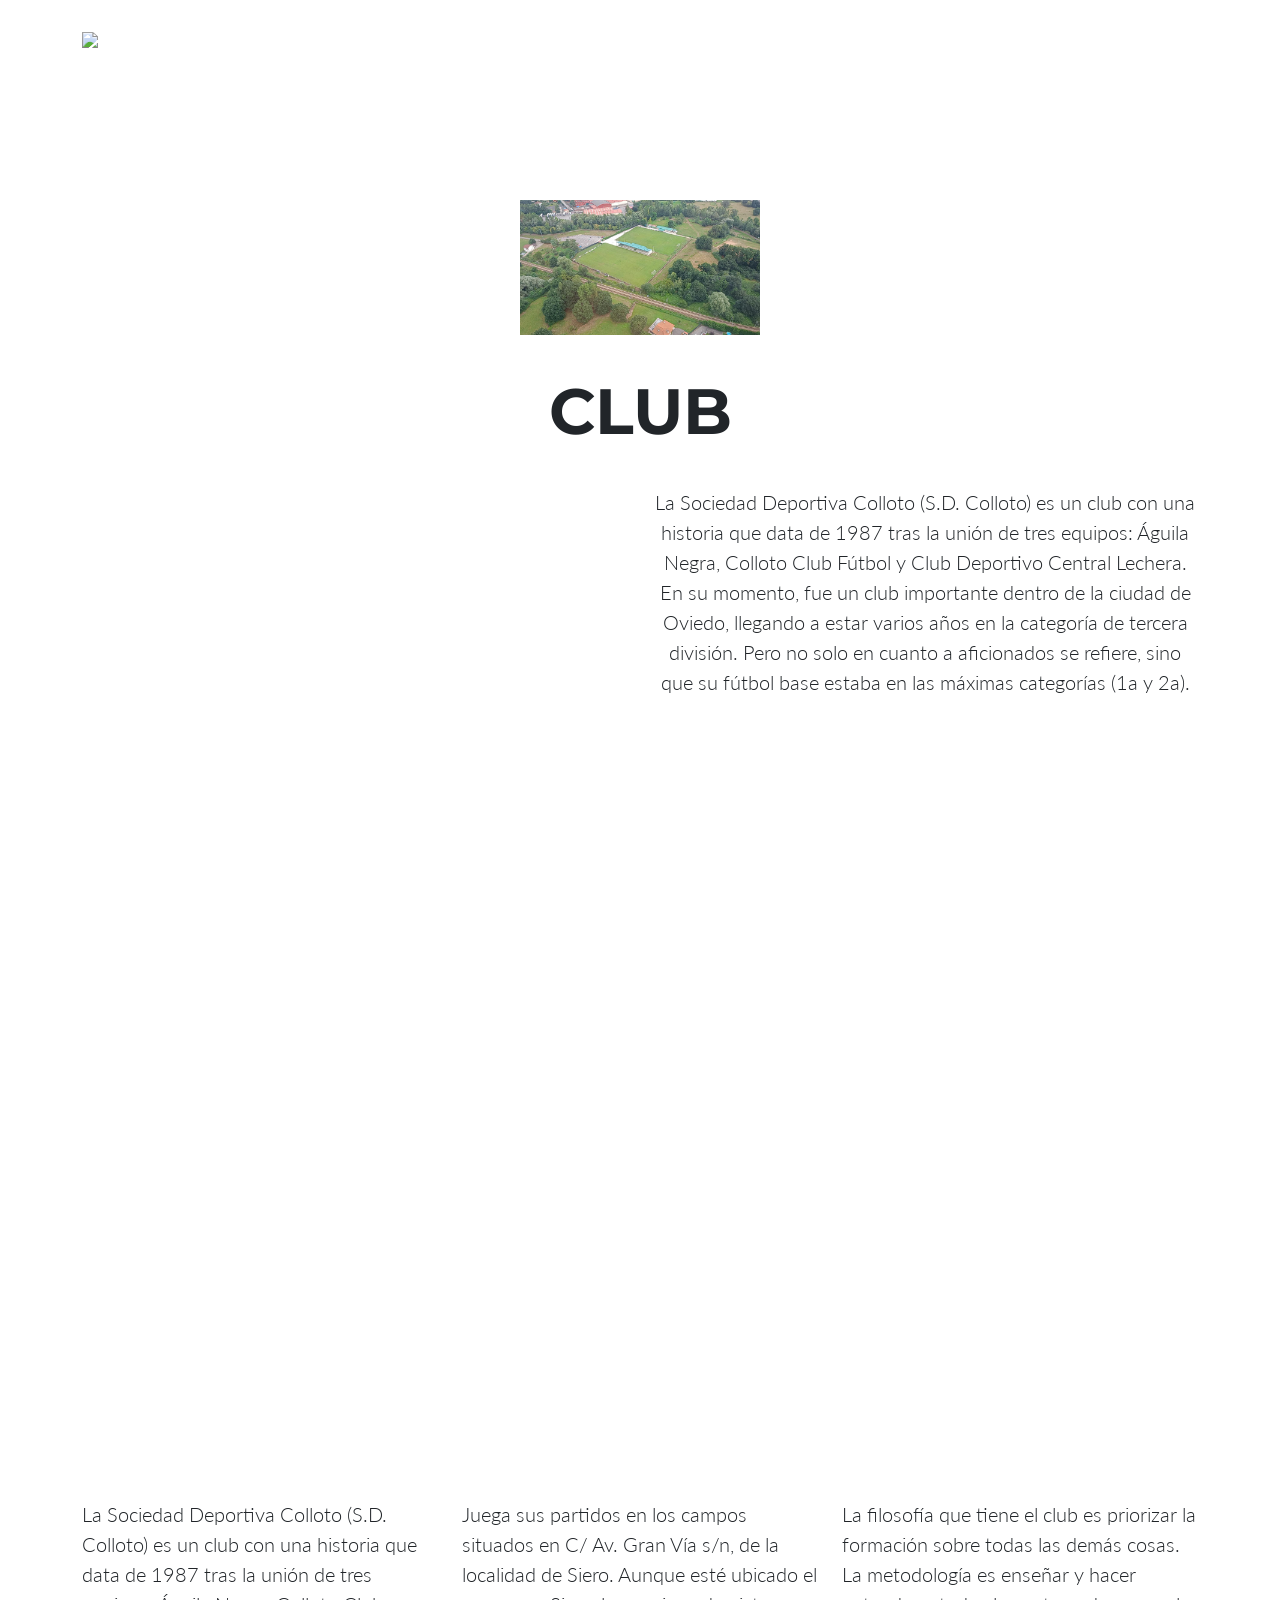
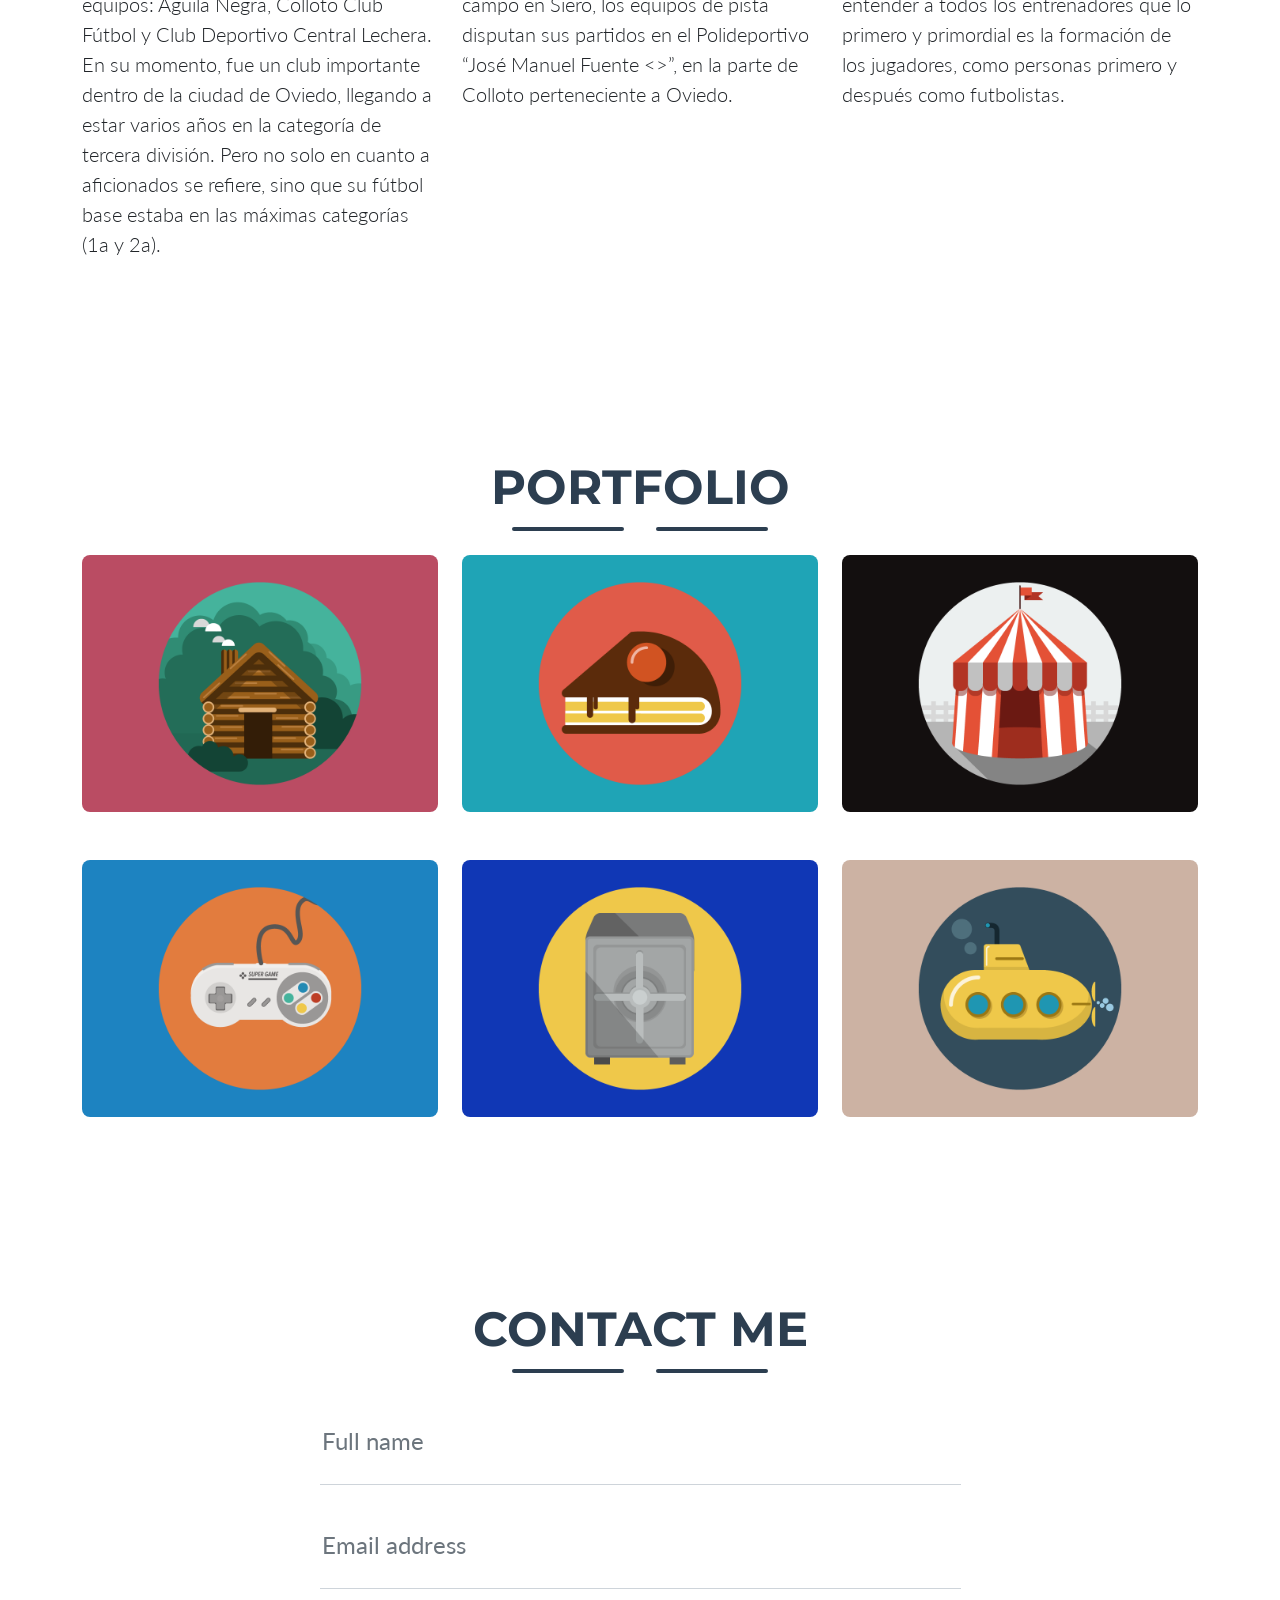
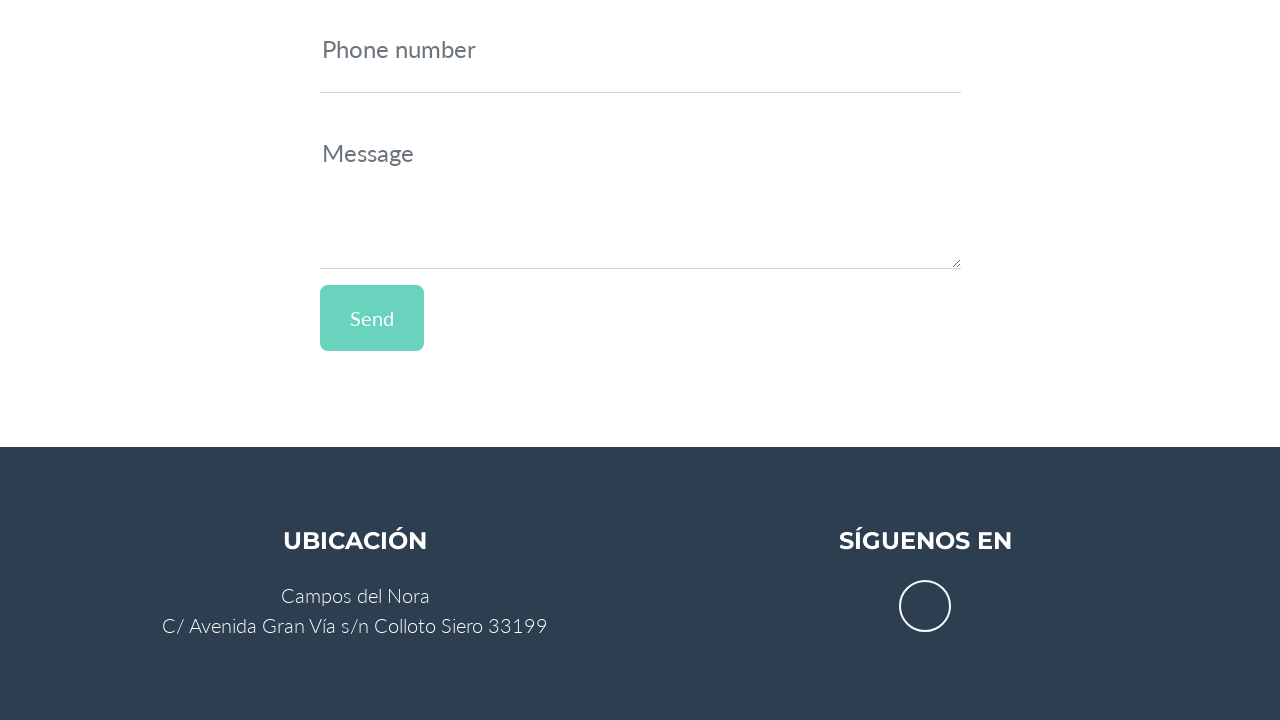
==== commit 6c2dd63a: "Update index.html" ====
--- a/index.html
+++ b/index.html
@@ -15,6 +15,7 @@
         <link href="https://fonts.googleapis.com/css?family=Lato:400,700,400italic,700italic" rel="stylesheet" type="text/css" />
         <!-- Core theme CSS (includes Bootstrap)-->
         <link href="css/styles.css" rel="stylesheet" />
+        <link href="css/colloto.css" rel="stylesheet" />
     </head>
     <body id="page-top">
         <!-- Navigation-->
@@ -28,7 +29,12 @@
                 </button>
                 <div class="collapse navbar-collapse" id="navbarResponsive">
                     <ul class="navbar-nav ms-auto">
-                        <li class="nav-item mx-0 mx-lg-1"><a class="nav-link py-3 px-0 px-lg-3 rounded" href="#club">Club</a></li>
+                        <li class="nav-item dropdown mx-0 mx-lg-1"><a class="nav-link dropdown-toggle py-3 px-0 px-lg-3 rounded" href="#club" id="clubDropdown" role="button" data-bs-toggle="dropdown" aria-expanded="false">Club</a>
+                            <ul class="dropdown-menu" aria-labelledby="clubDropdown">
+                                <li><a class="dropdown-item" href="#noticias">Noticias</a></li>
+                                <li><a class="dropdown-item" href="#contact">Contact</a></li>
+                            </ul>
+                        </li>
                         <li class="nav-item mx-0 mx-lg-1"><a class="nav-link py-3 px-0 px-lg-3 rounded" href="#noticias">Noticias</a></li>                                             
                         <li class="nav-item mx-0 mx-lg-1"><a class="nav-link py-3 px-0 px-lg-3 rounded" href="#equipos">Equipos</a></li>
                         <li class="nav-item mx-0 mx-lg-1"><a class="nav-link py-3 px-0 px-lg-3 rounded" href="#patrocinadores">Patrocinadores</a></li>                        
@@ -45,11 +51,16 @@
                 <!--<img class="masthead-avatar mb-5" src="assets/img/avataaars.svg" alt="..." />-->
                  <img class="masthead-avatar mb-5" src="assets/img/InstalacionesAerea.jpg" alt="..." />
                 <!-- Masthead Heading-->
-                <!--<h1 class="masthead-heading text-uppercase mb-0"></h1>-->
+                <h1 class="masthead-heading text-uppercase mb-0">Club</h1>
                 <!-- Icon Divider-->
-                <!--<div class="divider-custom divider-light">
+                <div class="divider-custom divider-light">
                     <div class="divider-custom-line"></div>                    
-                </div>-->
+                </div>
+                <div class="row">
+                    <div class="col-lg-6 ms-auto"><p class="lead">La Sociedad Deportiva Colloto (S.D. Colloto) es un club con una historia que data de 1987 tras la unión de tres equipos: Águila Negra, Colloto
+    Club Fútbol y Club Deportivo Central Lechera. En su momento, fue un club importante dentro de la ciudad de Oviedo, llegando a estar varios años en la categoría de tercera división. Pero no solo en
+    cuanto a aficionados se refiere, sino que su fútbol base estaba en las máximas categorías (1a y 2a).</p></div>
+                </div>
                 <!-- Masthead Subheading-->
                 <!--<p class="masthead-subheading font-weight-light mb-0">Graphic Artist - Web Designer - Illustrator</p>-->
             </div>
@@ -64,10 +75,7 @@
                     <div class="divider-custom-line"></div>                                      
                 </div>
                 <!-- Club Section Content-->
-                <div class="row">
-                    <div class="col-lg-4 ms-auto"><p class="lead">La Sociedad Deportiva Colloto (S.D. Colloto) es un club con una historia que data de 1987 tras la unión de tres equipos: Águila Negra, Colloto
-Club Fútbol y Club Deportivo Central Lechera. En su momento, fue un club importante dentro de la ciudad de Oviedo, llegando a estar varios años en la categoría de tercera división. Pero no solo en
-cuanto a aficionados se refiere, sino que su fútbol base estaba en las máximas categorías (1a y 2a).</p></div>
+                <div class="row">                  
                     <div class="col-lg-4 me-auto"><p class="lead">Juega sus partidos en los campos situados en C/ Av. Gran Vía s/n, de la localidad de Siero. Aunque esté ubicado el campo en Siero, los equipos de pista disputan
 sus partidos en el Polideportivo “José Manuel Fuente <<El Tarangu>>”, en la parte de Colloto perteneciente a Oviedo.</p></div>
                     <div class="col-lg-4 me-auto"><p class="lead">La filosofía que tiene el club es priorizar la formación sobre todas las demás cosas. La metodología es enseñar y hacer entender a todos los entrenadores que lo primero y primordial
@@ -242,38 +250,22 @@
             <div class="container">
                 <div class="row">
                     <!-- Footer Location-->
-                    <div class="col-lg-4 mb-5 mb-lg-0">
-                        <h4 class="text-uppercase mb-4">Location</h4>
+                    <div class="col-lg-6 mb-5 mb-lg-0">
+                        <h4 class="text-uppercase mb-4">Ubicación</h4>
                         <p class="lead mb-0">
-                            2215 John Daniel Drive
+                            Campos del Nora
                             <br />
-                            Clark, MO 65243
+                            C/ Avenida Gran Vía s/n Colloto Siero 33199
                         </p>
                     </div>
                     <!-- Footer Social Icons-->
-                    <div class="col-lg-4 mb-5 mb-lg-0">
-                        <h4 class="text-uppercase mb-4">Around the Web</h4>
-                        <a class="btn btn-outline-light btn-social mx-1" href="#!"><i class="fab fa-fw fa-facebook-f"></i></a>
-                        <a class="btn btn-outline-light btn-social mx-1" href="#!"><i class="fab fa-fw fa-twitter"></i></a>
-                        <a class="btn btn-outline-light btn-social mx-1" href="#!"><i class="fab fa-fw fa-linkedin-in"></i></a>
-                        <a class="btn btn-outline-light btn-social mx-1" href="#!"><i class="fab fa-fw fa-dribbble"></i></a>
-                    </div>
-                    <!-- Footer About Text-->
-                    <div class="col-lg-4">
-                        <h4 class="text-uppercase mb-4">About Freelancer</h4>
-                        <p class="lead mb-0">
-                            Freelance is a free to use, MIT licensed Bootstrap theme created by
-                            <a href="http://startbootstrap.com">Start Bootstrap</a>
-                            .
-                        </p>
-                    </div>
-                </div>
-            </div>
-        </footer>
-        <!-- Copyright Section-->
-        <div class="copyright py-4 text-center text-white">
-            <div class="container"><small>Copyright &copy; Your Website 2023</small></div>
-        </div>
+                    <div class="col-lg-6 mb-5 mb-lg-0">
+                        <h4 class="text-uppercase mb-4">Síguenos en</h4>
+                        <a class="btn btn-outline-light btn-social mx-1" href="https://th-th.facebook.com/SDCOLLOTO"><i class="fab fa-fw fa-facebook-f"></i></a>                      
+                    </div>                  
+                </div>
+            </div>
+        </footer>      
         <!-- Portfolio Modals-->
         <!-- Portfolio Modal 1-->
         <div class="portfolio-modal modal fade" id="portfolioModal1" tabindex="-1" aria-labelledby="portfolioModal1" aria-hidden="true">
